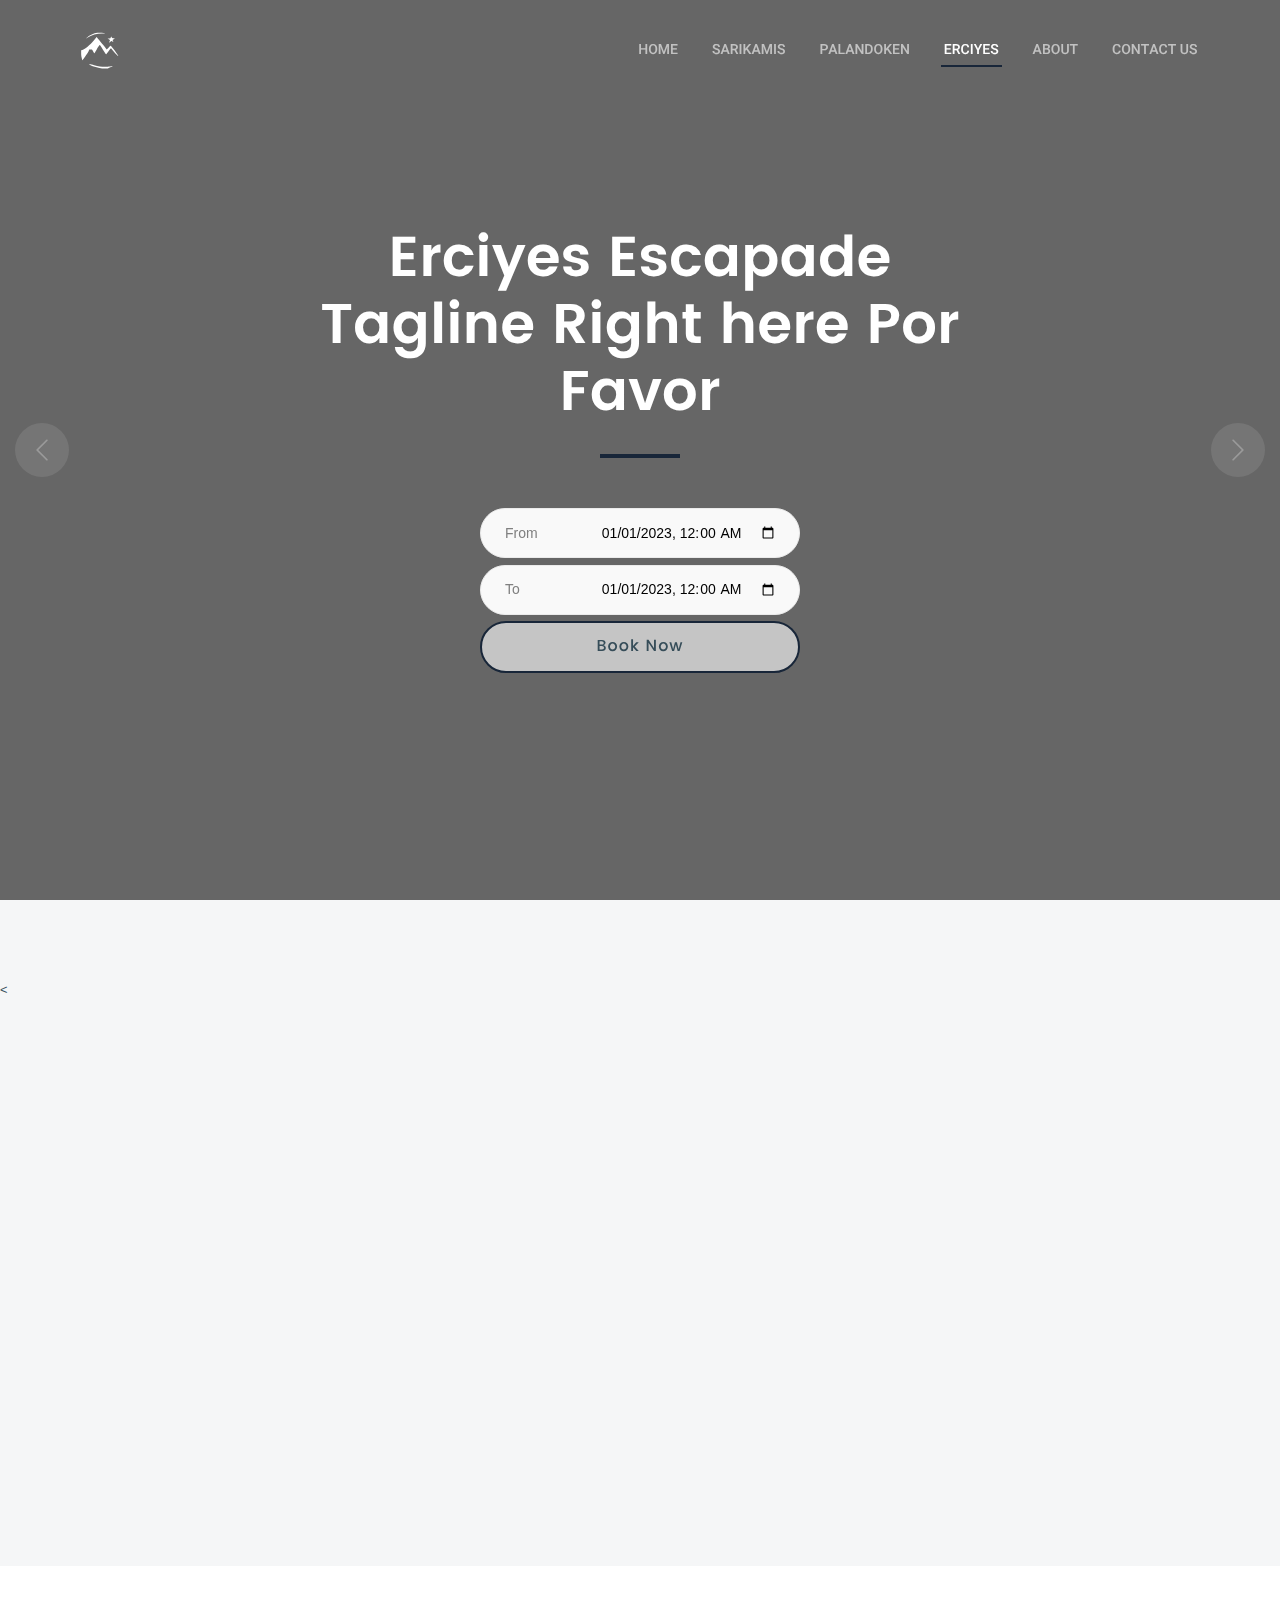
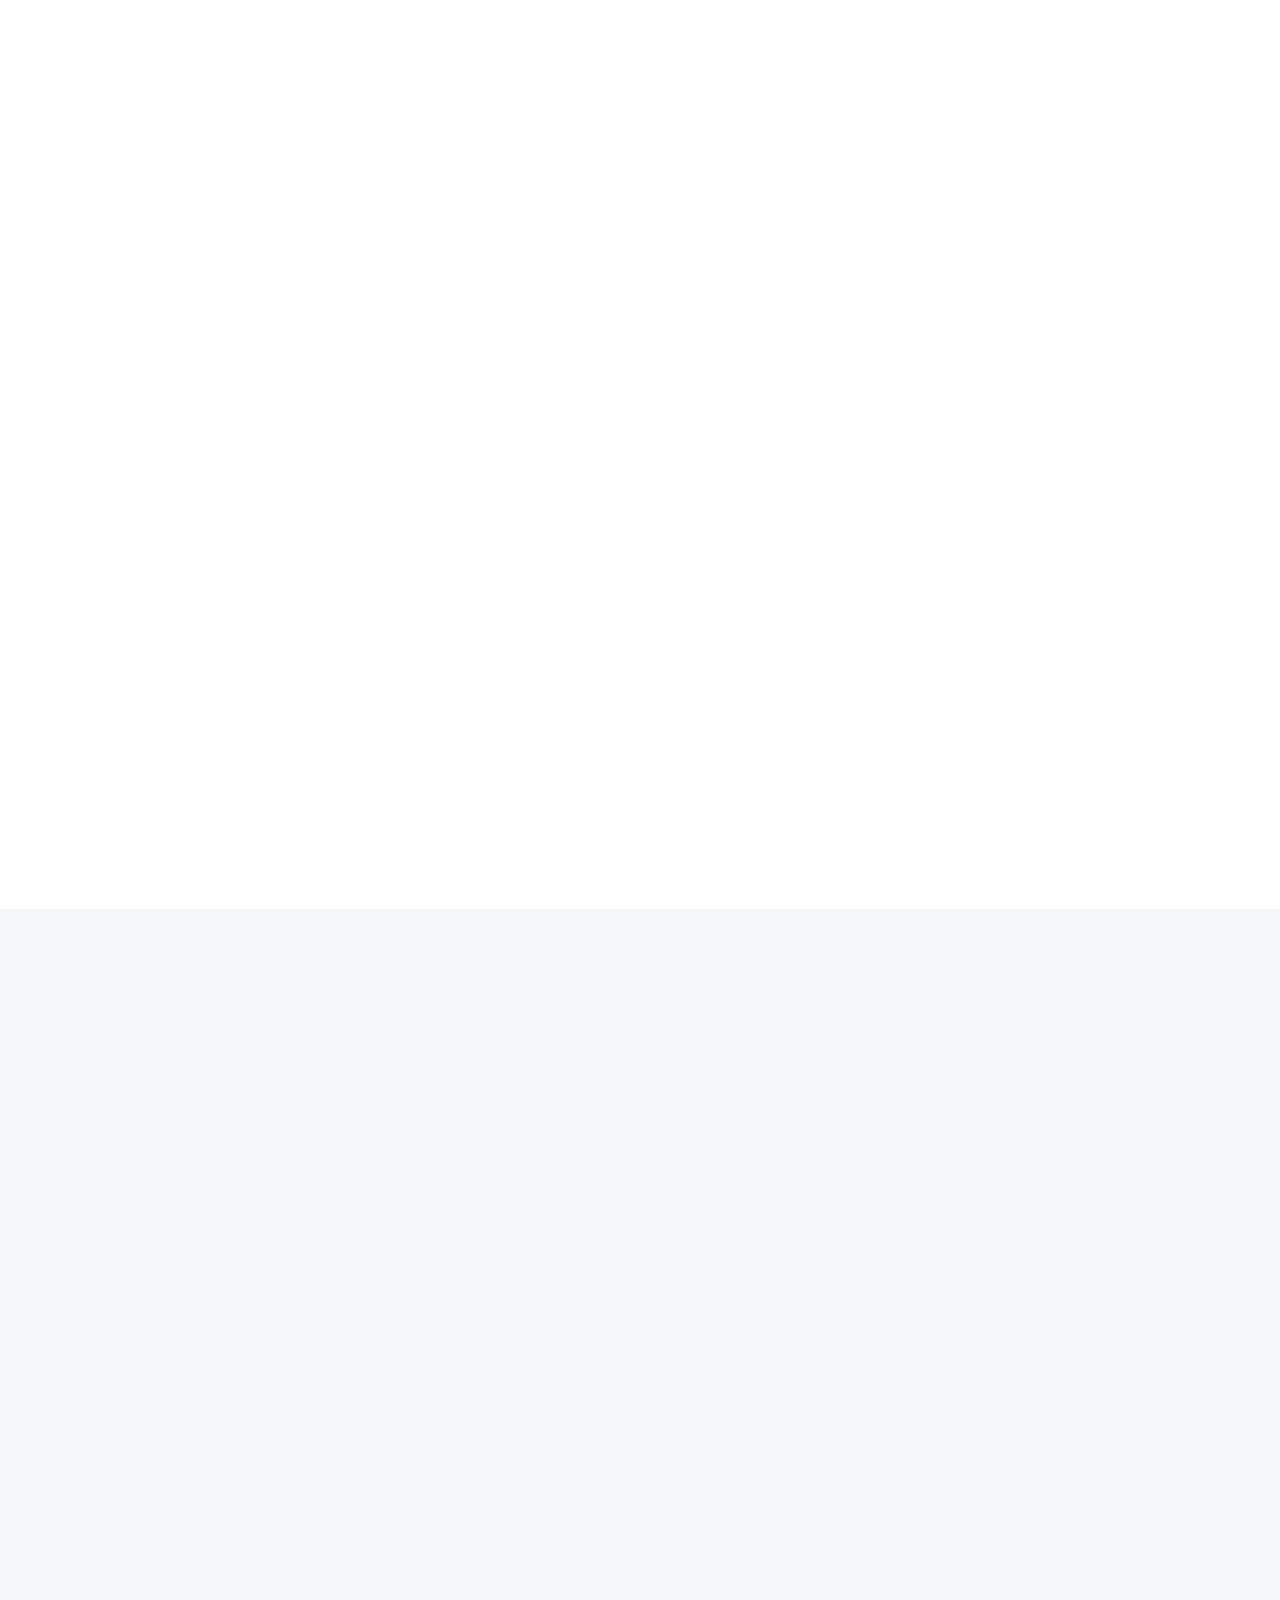
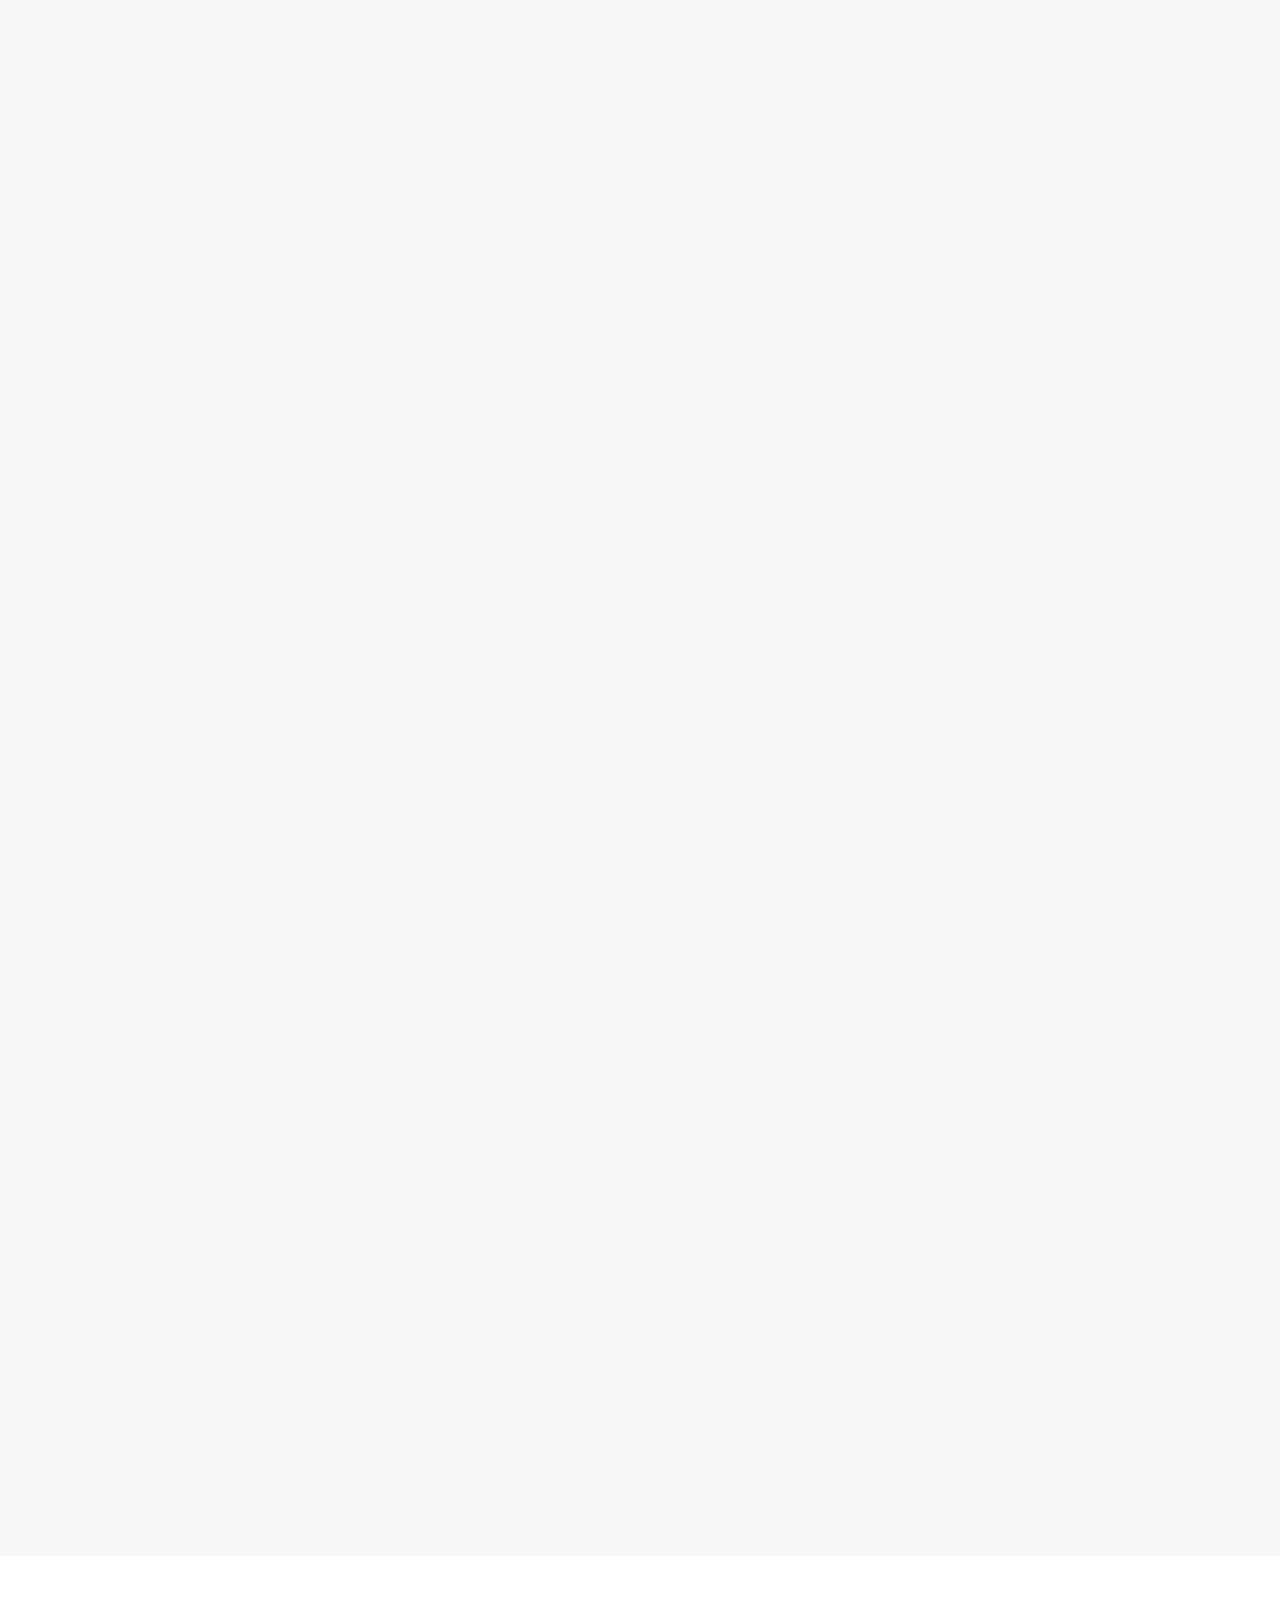
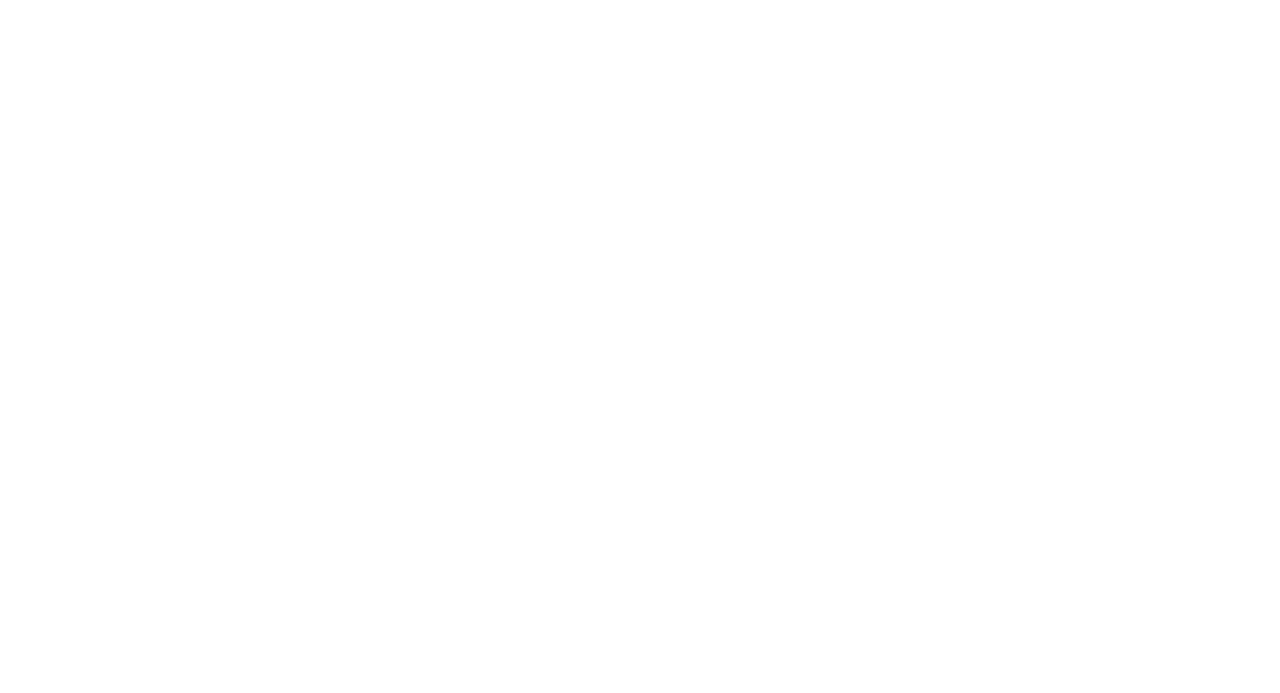
==== Erciyes.html @ f8900741 "updates datepicker" ====
<!DOCTYPE html>
<html lang="en">

<head>
  <meta charset="UTF-8">
  <meta name="viewport" content="width=device-width, initial-scale=1.0">
  <title>Turk Snow Fun: Turkey's Top Winter Sports Destination</title>
  <meta name="description" content="Join Turk Snow Fun for Turkey's premier ski adventures! Experience unrivaled snow sports amidst captivating landscapes. Dive in; winter wonderlands await!">
  <meta name="keywords" content="Turk Snow Fun, Turkey, winter sports, ski adventures">
  <meta property="og:type" content="website">
  <meta property="og:url" content="https://turksnow.fun/">
  <meta property="og:title" content="Turk Snow Fun">
  <meta property="og:description" content="Join Turk Snow Fun for Turkey's premier ski adventures! Experience unrivaled snow sports amidst captivating landscapes. Dive in; winter wonderlands await!">
  <meta property="og:image" content="https://turksnow.fun/img/3d3ebff5f242d51291e533593f3aa2ea.png">
  <meta property="og:image:type" content="image/png">
  <meta property="og:image:width" content="1200">
  <meta property="og:image:height" content="630">

  <!-- Favicon -->
  <link rel="apple-touch-icon" sizes="180x180" href="/apple-touch-icon.png">
  <link rel="icon" type="image/png" sizes="32x32" href="/favicon-32x32.png">
  <link rel="icon" type="image/png" sizes="16x16" href="/favicon-16x16.png">
  <link rel="manifest" href="/site.webmanifest">
  <link rel="mask-icon" href="/safari-pinned-tab.svg" color="#5bbad5">
  <meta name="msapplication-TileColor" content="#da532c">
  <meta name="theme-color" content="#ffffff">

  <!-- Google Fonts -->
  <link rel="preconnect" href="https://fonts.googleapis.com">
  <link rel="preconnect" href="https://fonts.gstatic.com" crossorigin>
  <link href="https://fonts.googleapis.com/css2?family=Open+Sans:ital,wght@0,300;0,400;0,500;0,600;0,700;1,300;1,400;1,600;1,700&family=Roboto:ital,wght@0,300;0,400;0,500;0,600;0,700;1,300;1,400;1,500;1,600;1,700&family=Work+Sans:ital,wght@0,300;0,400;0,500;0,600;0,700;1,300;1,400;1,500;1,600;1,700&display=swap" rel="stylesheet">

  <!-- Vendor CSS Files -->
  <link href="assets/vendor/bootstrap/css/bootstrap.min.css" rel="stylesheet">
  <link href="assets/vendor/bootstrap-icons/bootstrap-icons.css" rel="stylesheet">
  <link href="assets/vendor/fontawesome-free/css/all.min.css" rel="stylesheet">
  <link href="assets/vendor/aos/aos.css" rel="stylesheet">
  <link href="assets/vendor/glightbox/css/glightbox.min.css" rel="stylesheet">
  <link href="assets/vendor/swiper/swiper-bundle.min.css" rel="stylesheet">

  <!-- Custom CSS -->
  <link href="assets/css/main.css" rel="stylesheet">
  <link href="assets/css/datecss.css" rel="stylesheet">
</head>

<body>

  <!-- ======= Header ======= -->
  <header id="header" class="header d-flex align-items-center">
    <div class="container-fluid container-xl d-flex align-items-center justify-content-between">

      <a href="index.html" class="logo d-flex align-items-center">
        <!-- Uncomment the line below if you also wish to use an image logo -->
        <!-- <img src="assets/img/logo.png" alt=""> -->
        <img src="assets/img/logo_white.svg">
      </a>

      <i class="mobile-nav-toggle mobile-nav-show bi bi-list"></i>
      <i class="mobile-nav-toggle mobile-nav-hide d-none bi bi-x"></i>
      <nav id="navbar" class="navbar">
        <ul>
          <li><a href="index.html" >Home</a></li>
          <li><a href="Sarikamis.html" >Sarikamis</a></li>
          <li><a href="Palandoken.html">Palandoken</a></li>
          <li><a href="Erciyes.html" class="active">Erciyes</a></li>
          <li><a href="blog.html">About</a></li>
          <li><a href="contact.html">Contact Us</a></li>
        </ul>
      </nav><!-- .navbar -->

    </div>
  </header><!-- End Header -->



  <!-- ======= Hero Section ======= -->
  <section id="hero" class="hero">

    <div class="info d-flex align-items-center">
      <div class="container">
        <div class="row justify-content-center">
          <div class="col-lg-8 text-center">
            <h2 data-aos="fade-down" style="font-family: YACkoButpeE-0;">Erciyes Escapade<br>Tagline Right here Por Favor</h2>
            <p data-aos="fade-up" style="font-family: YACkoButpeE-0;"></p>
    
            <div style="height: 20px;"></div>
            <!-- Datepickers and Button -->
            <div data-aos="fade-up" data-aos-delay="100" class="col-12 d-flex justify-content-center align-items-center">
              <form class="d-flex">
                <div class="formfield">
                  <input type="text" value="From" style="margin-right: -100px;color: gray;"/>
                  <input type="datetime-local" value="2023-01-01T00:00" max="2023-02-10T00:00" style="width: 100%;" />
                </div>
    
                <div class="formfield">
                  <input type="text" value="To" style="margin-right: -100px;color: gray;"/>
                  <input type="datetime-local" value="2023-01-01T00:00" max="2023-02-10T00:00" style="width: 100%;" />
                </div>
                <a data-aos="fade-up" data-aos-delay="200" href="#get-started" class="btn-get-started" style="font-family: YACkoButpeE-0;">Book Now</a>
              </form>
            </div>
    
          </div>
    
        </div>
      </div>
    </div>

    <div id="hero-carousel" class="carousel slide" data-bs-ride="carousel" data-bs-interval="5000">

      <div class="carousel-item active" style="background-image: url(https://img.itinari.com/activity/images/original/2b40b4e1-e527-4c30-b56a-31d90fe35568-erciyes-kayak-merkezi-1024x686.jpg?ch=DPR&dpr=2.625&w=1200&h=800&s=64f2990832513e188b219e52c8ea20d5)"></div>
      <div class="carousel-item" style="background-image: url(https://www.kayserierciyes.com.tr/img/haberler/haberler/PanelHaberUpload/59da45a7-8301-4799-88aa-6448fcd3a273.jpg)"></div>
      <div class="carousel-item" style="background-image: url(http://www.gateofcappadociatravel.com/Home/GetImage?w=1920&h=776&f=tourmstour&i=40/2135641cc7d84bc28d12d1382a1cdddd.jpg)"></div>
      <a class="carousel-control-prev" href="#hero-carousel" role="button" data-bs-slide="prev">
        <span class="carousel-control-prev-icon bi bi-chevron-left" aria-hidden="true"></span>
      </a>

      <a class="carousel-control-next" href="#hero-carousel" role="button" data-bs-slide="next">
        <span class="carousel-control-next-icon bi bi-chevron-right" aria-hidden="true"></span>
      </a>

    </div>

  </section><!-- End Hero Section -->

  <main id="main">

<!-- ======= Get Started Section ======= -->
<section id="get-started" class="get-started section-bg">
  <<!--=======Blog Section=======-->
    <section id="blog" class="blog">
      <div class="container" data-aos="fade-up" data-aos-delay="100">

        <div class="row gy-4 posts-list">

          <div class="col-xl-4 col-md-6">
            <div class="post-item position-relative h-100">

              <div class="post-img position-relative overflow-hidden">
                <img
                  src="https://cf.bstatic.com/xdata/images/hotel/max500/423329108.jpg?k=1488c5305a07fec88a896391e15c7eb7bad369c68c53857019e33d44f5d886e6&o="
                  class="img-fluid" alt="">
                <span class="post-date" style="font-family: YACkoButpeE-0;">December 12</span>
              </div>

              <div class="post-content d-flex flex-column">

                <h3 class="post-title" style="font-family: YACkoButpeE-0;">Hotel Name 1</h3>

                <div class="meta d-flex align-items-center">
                  <div class="d-flex align-items-center">
                    <i class="bi bi-person"></i> <span class="ps-2" style="font-family: YACkoButpeE-0;">Ankara</span>
                  </div>
                   
                </div>

                <p style="font-family: YACkoButpeE-0;">
                  <span style="font-family: YACkoButpeE-0;font-size: 32px;"><b>70 €</b></span> <span>80 €</span></br>
                  <span style="font-family: YACkoButpeE-0;font-size: 12px;">pour 2 nuits</span></br>
                  <span style="font-family: YACkoButpeE-0;font-size: 12px;">35 € par nuit</br></span>
                  <span style="font-family: YACkoButpeE-0;font-size: 12px;">taxes et frais compris</span></br>
                </p>

                <hr>

                <a href="blog-details.html" class="readmore stretched-link">
                  <span style="font-family: YACkoButpeE-0;">Book now</span>
                    <i class="bi bi-arrow-right"></i>
                  </a>

              </div>
              

            </div>
          </div><!-- End post list item -->

          <div class="col-xl-4 col-md-6">
            <div class="post-item position-relative h-100">

              <div class="post-img position-relative overflow-hidden">
                <img
                  src="https://cf.bstatic.com/xdata/images/hotel/max1024x768/432452706.jpg?k=d70e670cfd42f14c3c732a3d7189646929a5af8c789a15149d85f9dbd7c3e54d&o=&hp=1"
                  class="img-fluid" alt="">
                <span class="post-date" style="font-family: YACkoButpeE-0;">March 19</span>
              </div>

              <div class="post-content d-flex flex-column">

                <h3 class="post-title" style="font-family: YACkoButpeE-0;">Hotel Name 2</h3>

                <div class="meta d-flex align-items-center">
                  <div class="d-flex align-items-center">
                    <i class="bi bi-person"></i> <span class="ps-2" style="font-family: YACkoButpeE-0;">Ankara</span>
                  </div>
                   
                </div>

                <p style="font-family: YACkoButpeE-0;">
                  <span style="font-family: YACkoButpeE-0;font-size: 32px;"><b>70 €</b></span> <span>80 €</span></br>
                  <span style="font-family: YACkoButpeE-0;font-size: 12px;">pour 2 nuits</span></br>
                  <span style="font-family: YACkoButpeE-0;font-size: 12px;">35 € par nuit</br></span>
                  <span style="font-family: YACkoButpeE-0;font-size: 12px;">taxes et frais compris</span></br>
                </p>

                <hr>

                <a href="blog-details.html" class="readmore stretched-link"><span
                    style="font-family: YACkoButpeE-0;">Book now</span><i class="bi bi-arrow-right"></i></a>

              </div>

            </div>
          </div><!-- End post list item -->

          <div class="col-xl-4 col-md-6">
            <div class="post-item position-relative h-100">

              <div class="post-img position-relative overflow-hidden">
                <img
                  src="https://cf.bstatic.com/xdata/images/hotel/max1024x768/378003383.jpg?k=814c251349fa60e82da36450600e85fdc3239ca599f99426de4b557898a55096&o=&hp=1"
                  class="img-fluid" alt="">
                <span class="post-date" style="font-family: YACkoButpeE-0;">June 24</span>
              </div>

              <div class="post-content d-flex flex-column">

                <h3 class="post-title" style="font-family: YACkoButpeE-0;">Hotel Name 3</h3>

                <div class="meta d-flex align-items-center">
                  <div class="d-flex align-items-center">
                    <i class="bi bi-person"></i> <span class="ps-2" style="font-family: YACkoButpeE-0;">Ankara</span>
                  </div>
                   
                </div>

                <p style="font-family: YACkoButpeE-0;">
                  <span style="font-family: YACkoButpeE-0;font-size: 32px;"><b>70 €</b></span> <span>80 €</span></br>
                  <span style="font-family: YACkoButpeE-0;font-size: 12px;">pour 2 nuits</span></br>
                  <span style="font-family: YACkoButpeE-0;font-size: 12px;">35 € par nuit</br></span>
                  <span style="font-family: YACkoButpeE-0;font-size: 12px;">taxes et frais compris</span></br>
                </p>

                <hr>

                <a href="blog-details.html" class="readmore stretched-link"><span
                    style="font-family: YACkoButpeE-0;">Book now</span><i class="bi bi-arrow-right"></i></a>

              </div>

            </div>
          </div><!-- End post list item -->

        </div><!-- End blog posts list -->
      </div>
    </section><!-- End Blog Section -->
</section><!-- End Get Started Section -->

<!-- ======= Alt Services Section ======= -->
<section id="alt-services" class="alt-services">
  <div class="container" data-aos="fade-up">

    <div class="row justify-content-around gy-4">
      <div class="col-lg-6 img-bg" style="background-image: url(http://www.gateofcappadociatravel.com/Home/GetImage?w=1920&h=776&f=tourmstour&i=40/2135641cc7d84bc28d12d1382a1cdddd.jpg);" data-aos="zoom-in" data-aos-delay="100"></div>

      <div class="col-lg-5 d-flex flex-column justify-content-center">
        <h3 style="font-family: YACkoButpeE-0;">Placeholder for the title right here ya man !</h3>
        <p style="font-family: YACkoButpeE-0;"> Esse voluptas cumque vel exercitationem. Reiciendis est hic accusamus. Non ipsam et sed minima temporibus laudantium. Soluta voluptate sed facere corporis dolores excepturi</p>

        <div class="icon-box d-flex position-relative" data-aos="fade-up" data-aos-delay="100">
          <i class="bi bi-brightness-high flex-shrink-0"></i>
          <div>
            <h4 style="font-family: YACkoButpeE-0;"><a class="stretched-link">Lorem Ipsum</a></h4>
            <p style="font-family: YACkoButpeE-0;"> Voluptatum deleniti atque corrupti quos dolores et quas molestias excepturi sint occaecati cupiditate non provident</p>
          </div>
        </div><!-- End Icon Box -->

        <div class="icon-box d-flex position-relative" data-aos="fade-up" data-aos-delay="200">
          <i class="bi bi-brightness-high flex-shrink-0"></i>
          <div>
            <h4 style="font-family: YACkoButpeE-0;"><a class="stretched-link">Nemo Enim</a></h4>
            <p style="font-family: YACkoButpeE-0;"> At vero eos et accusamus et iusto odio dignissimos ducimus qui blanditiis praesentium voluptatum deleniti atque</p>
          </div>
        </div><!-- End Icon Box -->

        <div class="icon-box d-flex position-relative" data-aos="fade-up" data-aos-delay="300">
          <i class="bi bi-brightness-high flex-shrink-0"></i>
          <div>
            <h4 style="font-family: YACkoButpeE-0;"><a class="stretched-link">Dine Pad</a></h4>
            <p style="font-family: YACkoButpeE-0;"> Explicabo est voluptatum asperiores consequatur magnam. Et veritatis odit. Sunt aut deserunt minus aut eligendi omnis</p>
          </div>
        </div><!-- End Icon Box -->

        <div class="icon-box d-flex position-relative" data-aos="fade-up" data-aos-delay="400">
          <i class="bi bi-brightness-high flex-shrink-0"></i>
          <div>
            <h4 style="font-family: YACkoButpeE-0;"><a  class="stretched-link">Tride clov</a></h4>
            <p style="font-family: YACkoButpeE-0;"> Est voluptatem labore deleniti quis a delectus et. Saepe dolorem libero sit non aspernatur odit amet. Et eligendi</p>
          </div>
        </div><!-- End Icon Box -->

      </div>
    </div>

  </div>
</section><!-- End Alt Services Section -->

    <!-- ======= Services Section ======= -->
    <section id="services" class="services section-bg">
      <div class="container" data-aos="fade-up">

        <div class="section-header">
          <h2>Services</h2>
          <p style="font-family: YACkoButpeE-0;"> Voluptatem quibusdam ut ullam perferendis repellat non ut consequuntur est eveniet deleniti fignissimos eos quam</p>
        </div>

        <div class="row gy-4">

          <div class="col-lg-4 col-md-6" data-aos="fade-up" data-aos-delay="100">
            <div class="service-item  position-relative">
              <div class="icon">
                <i class="fa-solid fa-mountain-city"></i>
              </div>
              <h3 style="font-family: YACkoButpeE-0;">Nesciunt Mete</h3>
              <p style="font-family: YACkoButpeE-0;"> Provident nihil minus qui consequatur non omnis maiores. Eos accusantium minus dolores iure perferendis tempore et consequatur.</p>
              <a href="service-details.html" class="readmore stretched-link"></a>
            </div>
          </div><!-- End Service Item -->

          <div class="col-lg-4 col-md-6" data-aos="fade-up" data-aos-delay="200">
            <div class="service-item position-relative">
              <div class="icon">
                <i class="fa-solid fa-arrow-up-from-ground-water"></i>
              </div>
              <h3 style="font-family: YACkoButpeE-0;">Eosle Commodi</h3>
              <p style="font-family: YACkoButpeE-0;"> Ut autem aut autem non a. Sint sint sit facilis nam iusto sint. Libero corrupti neque eum hic non ut nesciunt dolorem.</p>
              <a href="service-details.html" class="readmore stretched-link"></a>
            </div>
          </div><!-- End Service Item -->

          <div class="col-lg-4 col-md-6" data-aos="fade-up" data-aos-delay="300">
            <div class="service-item position-relative">
              <div class="icon">
                <i class="fa-solid fa-compass-drafting"></i>
              </div>
              <h3 style="font-family: YACkoButpeE-0;">Ledo Markt</h3>
              <p style="font-family: YACkoButpeE-0;"> Ut excepturi voluptatem nisi sed. Quidem fuga consequatur. Minus ea aut. Vel qui id voluptas adipisci eos earum corrupti.</p>
              <a href="service-details.html" class="readmore stretched-link"></a>
            </div>
          </div><!-- End Service Item -->

          <div class="col-lg-4 col-md-6" data-aos="fade-up" data-aos-delay="400">
            <div class="service-item position-relative">
              <div class="icon">
                <i class="fa-solid fa-trowel-bricks"></i>
              </div>
              <h3 style="font-family: YACkoButpeE-0;">Asperiores Commodit</h3>
              <p style="font-family: YACkoButpeE-0;"> Non et temporibus minus omnis sed dolor esse consequatur. Cupiditate sed error ea fuga sit provident adipisci neque.</p>
              <a href="service-details.html" class="readmore stretched-link"></a>
            </div>
          </div><!-- End Service Item -->

          <div class="col-lg-4 col-md-6" data-aos="fade-up" data-aos-delay="500">
            <div class="service-item position-relative">
              <div class="icon">
                <i class="fa-solid fa-helmet-safety"></i>
              </div>
              <h3 style="font-family: YACkoButpeE-0;">Velit Doloremque</h3>
              <p style="font-family: YACkoButpeE-0;"> Cumque et suscipit saepe. Est maiores autem enim facilis ut aut ipsam corporis aut. Sed animi at autem alias eius labore.</p>
              <a href="service-details.html" class="readmore stretched-link"></a>
            </div>
          </div><!-- End Service Item -->

          <div class="col-lg-4 col-md-6" data-aos="fade-up" data-aos-delay="600">
            <div class="service-item position-relative">
              <div class="icon">
                <i class="fa-solid fa-arrow-up-from-ground-water"></i>
              </div>
              <h3 style="font-family: YACkoButpeE-0;">Dolori Architecto</h3>
              <p style="font-family: YACkoButpeE-0;"> Hic molestias ea quibusdam eos. Fugiat enim doloremque aut neque non et debitis iure. Corrupti recusandae ducimus enim.</p>
              <a href="service-details.html" class="readmore stretched-link"></a>
            </div>
          </div><!-- End Service Item -->

        </div>

      </div>
    </section><!-- End Services Section -->


    <!-- ======= Features Section ======= -->
    <section id="features" class="features section-bg">
      <div class="container" data-aos="fade-up">

        <ul class="nav nav-tabs row  g-2 d-flex">

          <li class="nav-item col-3">
            <a class="nav-link active show" data-bs-toggle="tab" data-bs-target="#tab-1">
              <h4 style="font-family: YACkoButpeE-0;">Placeholder 1</h4>
            </a>
          </li><!-- End tab nav item -->

          <li class="nav-item col-3">
            <a class="nav-link" data-bs-toggle="tab" data-bs-target="#tab-2">
              <h4 style="font-family: YACkoButpeE-0;">Placeholder 2</h4>
            </a><!-- End tab nav item -->

          <li class="nav-item col-3">
            <a class="nav-link" data-bs-toggle="tab" data-bs-target="#tab-3">
              <h4 style="font-family: YACkoButpeE-0;">Placeholder 3</h4>
            </a>
          </li><!-- End tab nav item -->

          <li class="nav-item col-3">
            <a class="nav-link" data-bs-toggle="tab" data-bs-target="#tab-4">
              <h4 style="font-family: YACkoButpeE-0;">Placeholder 4</h4>
            </a>
          </li><!-- End tab nav item -->

        </ul>

        <div class="tab-content">

          <div class="tab-pane active show" id="tab-1">
            <div class="row">
              <div class="col-lg-6 order-2 order-lg-1 mt-3 mt-lg-0 d-flex flex-column justify-content-center" data-aos="fade-up" data-aos-delay="100">
                <h3 style="font-family: YACkoButpeE-0;">Voluptatem dignissimos provident</h3>
                <p class="fst-italic" style="font-family: YACkoButpeE-0;">
                  Lorem ipsum dolor sit amet, consectetur adipiscing elit, sed do eiusmod tempor incididunt ut labore et dolore
                  magna aliqua.
                </p>
                <ul style="font-family: YACkoButpeE-0;">
                  <li><i class="bi bi-check2-all"></i> Ullamco laboris nisi ut aliquip ex ea commodo consequat.</li>
                  <li><i class="bi bi-check2-all"></i> Duis aute irure dolor in reprehenderit in voluptate velit.</li>
                  <li><i class="bi bi-check2-all"></i> Ullamco laboris nisi ut aliquip ex ea commodo consequat. Duis aute irure dolor in reprehenderit in voluptate trideta storacalaperda mastiro dolore eu fugiat nulla pariatur.</li>
                </ul>
              </div>
              <div class="col-lg-6 order-1 order-lg-2 text-center" data-aos="fade-up" data-aos-delay="200">
                <img src="https://test-bucket-aktivido.storage.googleapis.com/images/productDetail/3093/Gokaysuva.jpg14451540385486220498.jpg16350881711962172079.jpg" alt="" class="img-fluid">
                
              </div>
            </div>
          </div><!-- End tab content item -->

          <div class="tab-pane" id="tab-2">
            <div class="row">
              <div class="col-lg-6 order-2 order-lg-1 mt-3 mt-lg-0 d-flex flex-column justify-content-center">
                <h3 style="font-family: YACkoButpeE-0;">Neque exercitationem debitis</h3>
                <p class="fst-italic" style="font-family: YACkoButpeE-0;">
                  Lorem ipsum dolor sit amet, consectetur adipiscing elit, sed do eiusmod tempor incididunt ut labore et dolore
                  magna aliqua.
                </p>
                <ul style="font-family: YACkoButpeE-0;">
                  <li><i class="bi bi-check2-all"></i> Ullamco laboris nisi ut aliquip ex ea commodo consequat.</li>
                  <li><i class="bi bi-check2-all"></i> Duis aute irure dolor in reprehenderit in voluptate velit.</li>
                  <li><i class="bi bi-check2-all"></i> Provident mollitia neque rerum asperiores dolores quos qui a. Ipsum neque dolor voluptate nisi sed.</li>
                  <li><i class="bi bi-check2-all"></i> Ullamco laboris nisi ut aliquip ex ea commodo consequat. Duis aute irure dolor in reprehenderit in voluptate trideta storacalaperda mastiro dolore eu fugiat nulla pariatur.</li>
                </ul>
              </div>
              <div class="col-lg-6 order-1 order-lg-2 text-center">
                <img src="https://www.kayserigezi.net/d/fg/erciyes-te-5-gun-4434349354.jpg" alt="" class="img-fluid">
              </div>
            </div>
          </div><!-- End tab content item -->

          <div class="tab-pane" id="tab-3">
            <div class="row">
              <div class="col-lg-6 order-2 order-lg-1 mt-3 mt-lg-0 d-flex flex-column justify-content-center">
                <h3 style="font-family: YACkoButpeE-0;">Voluptatibus commodi accusamu</h3>
                <ul style="font-family: YACkoButpeE-0;">
                  <li><i class="bi bi-check2-all"></i> Ullamco laboris nisi ut aliquip ex ea commodo consequat.</li>
                  <li><i class="bi bi-check2-all"></i> Duis aute irure dolor in reprehenderit in voluptate velit.</li>
                  <li><i class="bi bi-check2-all"></i> Provident mollitia neque rerum asperiores dolores quos qui a. Ipsum neque dolor voluptate nisi sed.</li>
                </ul>
                <p class="fst-italic" style="font-family: YACkoButpeE-0;">
                  Lorem ipsum dolor sit amet, consectetur adipiscing elit, sed do eiusmod tempor incididunt ut labore et dolore
                  magna aliqua.
                </p>
              </div>
              <div class="col-lg-6 order-1 order-lg-2 text-center">
                <img src="https://theturkeytrip.com/wp-content/uploads/2020/01/abdelrahman-mohamed-HNgq03aMug0-unsplash-scaled.jpg" alt="" class="img-fluid">
              </div>
            </div>
          </div><!-- End tab content item -->

          <div class="tab-pane" id="tab-4">
            <div class="row">
              <div class="col-lg-6 order-2 order-lg-1 mt-3 mt-lg-0 d-flex flex-column justify-content-center">
                <h3 style="font-family: YACkoButpeE-0;">Omnis fugiat ea explicabo sunt</h3>
                <p class="fst-italic" style="font-family: YACkoButpeE-0;">
                  Lorem ipsum dolor sit amet, consectetur adipiscing elit, sed do eiusmod tempor incididunt ut labore et dolore
                  magna aliqua.
                </p>
                <ul style="font-family: YACkoButpeE-0;">
                  <li><i class="bi bi-check2-all"></i> Ullamco laboris nisi ut aliquip ex ea commodo consequat.</li>
                  <li><i class="bi bi-check2-all"></i> Duis aute irure dolor in reprehenderit in voluptate velit.</li>
                  <li><i class="bi bi-check2-all"></i> Ullamco laboris nisi ut aliquip ex ea commodo consequat. Duis aute irure dolor in reprehenderit in voluptate trideta storacalaperda mastiro dolore eu fugiat nulla pariatur.</li>
                </ul>
              </div>
              <div class="col-lg-6 order-1 order-lg-2 text-center">
                <img src="https://www.turizmgunlugu.com/wp-content/uploads/2017/05/erciyes.jpg" alt="" class="img-fluid">
              </div>
            </div>
          </div><!-- End tab content item -->

        </div>

      </div>
    </section><!-- End Features Section -->


    <!-- ======= Testimonials Section ======= -->
    <section id="testimonials" class="testimonials section-bg">
      <div class="container" data-aos="fade-up">

        <div class="section-header">
          <h2>Testimonials</h2>
          <p style="font-family: YACkoButpeE-0;"> Quam sed id excepturi ccusantium dolorem ut quis dolores nisi llum nostrum enim velit qui ut et autem uia reprehenderit sunt deleniti</p>
        </div>

        <div class="slides-2 swiper">
          <div class="swiper-wrapper">

            <div class="swiper-slide">
              <div class="testimonial-wrap">
                <div class="testimonial-item">
                  <img src="assets/img/testimonials/testimonials-1.jpg" class="testimonial-img" alt="">
                  <h3 style="font-family: YACkoButpeE-0;">Saul Goodman</h3>
                  <h4 style="font-family: YACkoButpeE-0;">Ceo &amp; Founder</h4>
                  <div class="stars">
                    <i class="bi bi-star-fill"></i><i class="bi bi-star-fill"></i><i class="bi bi-star-fill"></i><i class="bi bi-star-fill"></i><i class="bi bi-star-fill"></i>
                  </div>
                  <p style="font-family: YACkoButpeE-0;"> 
                    <i class="bi bi-quote quote-icon-left"></i>
                    Proin iaculis purus consequat sem cure digni ssim donec porttitora entum suscipit rhoncus. Accusantium quam, ultricies eget id, aliquam eget nibh et. Maecen aliquam, risus at semper.
                    <i class="bi bi-quote quote-icon-right"></i>
                  </p>
                </div>
              </div>
            </div><!-- End testimonial item -->

            <div class="swiper-slide">
              <div class="testimonial-wrap">
                <div class="testimonial-item">
                  <img src="assets/img/testimonials/testimonials-2.jpg" class="testimonial-img" alt="">
                  <h3 style="font-family: YACkoButpeE-0;">Sara Wilsson</h3>
                  <h4 style="font-family: YACkoButpeE-0;">Designer</h4>
                  <div class="stars">
                    <i class="bi bi-star-fill"></i><i class="bi bi-star-fill"></i><i class="bi bi-star-fill"></i><i class="bi bi-star-fill"></i><i class="bi bi-star-fill"></i>
                  </div>
                  <p style="font-family: YACkoButpeE-0;"> 
                    <i class="bi bi-quote quote-icon-left"></i>
                    Export tempor illum tamen malis malis eram quae irure esse labore quem cillum quid cillum eram malis quorum velit fore eram velit sunt aliqua noster fugiat irure amet legam anim culpa.
                    <i class="bi bi-quote quote-icon-right"></i>
                  </p>
                </div>
              </div>
            </div><!-- End testimonial item -->

            <div class="swiper-slide">
              <div class="testimonial-wrap">
                <div class="testimonial-item">
                  <img src="assets/img/testimonials/testimonials-3.jpg" class="testimonial-img" alt="">
                  <h3 style="font-family: YACkoButpeE-0;">Jena Karlis</h3>
                  <h4 style="font-family: YACkoButpeE-0;">Store Owner</h4>
                  <div class="stars">
                    <i class="bi bi-star-fill"></i><i class="bi bi-star-fill"></i><i class="bi bi-star-fill"></i><i class="bi bi-star-fill"></i><i class="bi bi-star-fill"></i>
                  </div>
                  <p style="font-family: YACkoButpeE-0;"> 
                    <i class="bi bi-quote quote-icon-left"></i>
                    Enim nisi quem export duis labore cillum quae magna enim sint quorum nulla quem veniam duis minim tempor labore quem eram duis noster aute amet eram fore quis sint minim.
                    <i class="bi bi-quote quote-icon-right"></i>
                  </p>
                </div>
              </div>
            </div><!-- End testimonial item -->

            <div class="swiper-slide">
              <div class="testimonial-wrap">
                <div class="testimonial-item">
                  <img src="assets/img/testimonials/testimonials-4.jpg" class="testimonial-img" alt="">
                  <h3 style="font-family: YACkoButpeE-0;">Matt Brandon</h3>
                  <h4 style="font-family: YACkoButpeE-0;">Freelancer</h4>
                  <div class="stars">
                    <i class="bi bi-star-fill"></i><i class="bi bi-star-fill"></i><i class="bi bi-star-fill"></i><i class="bi bi-star-fill"></i><i class="bi bi-star-fill"></i>
                  </div>
                  <p style="font-family: YACkoButpeE-0;"> 
                    <i class="bi bi-quote quote-icon-left"></i>
                    Fugiat enim eram quae cillum dolore dolor amet nulla culpa multos export minim fugiat minim velit minim dolor enim duis veniam ipsum anim magna sunt elit fore quem dolore labore illum veniam.
                    <i class="bi bi-quote quote-icon-right"></i>
                  </p>
                </div>
              </div>
            </div><!-- End testimonial item -->

            <div class="swiper-slide">
              <div class="testimonial-wrap">
                <div class="testimonial-item">
                  <img src="assets/img/testimonials/testimonials-5.jpg" class="testimonial-img" alt="">
                  <h3 style="font-family: YACkoButpeE-0;">John Larson</h3>
                  <h4 style="font-family: YACkoButpeE-0;">Entrepreneur</h4>
                  <div class="stars">
                    <i class="bi bi-star-fill"></i><i class="bi bi-star-fill"></i><i class="bi bi-star-fill"></i><i class="bi bi-star-fill"></i><i class="bi bi-star-fill"></i>
                  </div>
                  <p style="font-family: YACkoButpeE-0;"> 
                    <i class="bi bi-quote quote-icon-left"></i>
                    Quis quorum aliqua sint quem legam fore sunt eram irure aliqua veniam tempor noster veniam enim culpa labore duis sunt culpa nulla illum cillum fugiat legam esse veniam culpa fore nisi cillum quid.
                    <i class="bi bi-quote quote-icon-right"></i>
                  </p>
                </div>
              </div>
            </div><!-- End testimonial item -->

          </div>
          <div class="swiper-pagination"></div>
        </div>

      </div>
    </section>
    <!-- End Testimonials Section -->


    <!-- FOOTER  -->
    <body>
      <link rel="stylesheet" href="index.css">
        <script src="animation.js" defer> </script>
            <!-- FOOTER -->
            <div id="mwvweQZjaIgEhU0c" class="animation" style="display:grid;position:relative;grid-area:1 / 2 / 2 / 3;background-color: black;">
              <div id="EoGHFzxXOusj0Pnb" style="z-index:1;">
                <div id="dQYmfdyViKiyatLW" style="padding-top:100.29411765%;transform:rotate(0deg);">
                  <div id="E2MVC4frfSvs5TN9" style="position:absolute;top:0px;left:0px;width:100%;height:100%;">
                    <div id="nQlZXtjJcrQz5C14" style="width:100%;height:100%;opacity:1.0;">
                      <div id="Rj07eZgqZuTdK1C3"
                        style="transform:scale(1, 1);width:100%;height:100%;overflow:hidden;position:relative;">
                        <div id="UEfcqd8sjFkLc3Xb"
                          style="width: calc(100% * max(1, var(--scale-fill, 1))); height: calc(100% / min(1, var(--scale-fill, 1))); position: absolute; top: 50%; left: 50%; opacity: 1; animation: 0s ease 0s 1 normal none running none;">
                          <img src="img/3d3ebff5f242d51291e533593f3aa2ea.png" loading="lazy"
                            style="width:100%;height:100%;display:block;object-fit:cover;object-position:50% 50%;transform:translate(-50%, -50%) rotate(0deg);">
                        </div>
                      </div>
                    </div>
                  </div>
                </div>
              </div>
              <div id="rV5sczXR0b6sVrxg" style="z-index:2;">
                <div id="Q7luKjZJEcMDyRgm" style="box-sizing:border-box;width:100%;height:100%;transform:rotate(0deg);">
                  <div id="lCzKPfneC04Cdyh7"
                    style="opacity:1.0;display:flex;box-sizing:border-box;flex-direction:column;justify-content:flex-start;width:100%;height:100%;">
                    <p id="FGCZE0bTnIGPgspX"
                      style="color:#ffffff;direction:ltr;font-family:YACkoButpeE-0;margin-left:0em;line-height:1.1875em;text-transform:none;letter-spacing:-0.02em;">
                      <span id="DBPLxQCa1FfmNEFS" style="color:#ffffff;">Turk Snow Fun — where adventures become
                        legends!</span><br>
                    </p>
                  </div>
                </div>
              </div>
              <div id="eSjQj3196uP98KrQ" style="z-index:5;">
                <div id="fQ7Gey0A6UbQmRf6" style="box-sizing:border-box;width:100%;height:100%;transform:rotate(0deg);">
                  <div id="PmGgZbIMp2F5dbnm"
                    style="opacity:1.0;display:flex;box-sizing:border-box;flex-direction:column;justify-content:flex-start;width:100%;height:100%;">
                    <p id="q5oy3Ki5wRZGF87y"
                      style="color:#ffffff;direction:ltr;font-family:YACkoButpeE-0;margin-left:0em;line-height:1.375em;text-align:left;text-transform:uppercase;letter-spacing:0em;">
                      <span id="pdRVWvo4nHR4g592"
                        style="text-decoration-line:none;color:#ffffff;font-style:normal;font-weight:400;">connect with
                        us</span>
                    </p>
                  </div>
                </div>
              </div>
              <div id="ROG8WFnKwItZeErS" style="z-index:3;">
                <div id="CEqDeF3rvr6vhYWH" style="box-sizing:border-box;width:100%;height:100%;transform:rotate(0deg);">
                  <div id="WkBUyMHzR7NCSwjQ"
                    style="opacity:1.0;display:flex;box-sizing:border-box;flex-direction:column;justify-content:flex-start;width:100%;height:100%;">
                    <a class="tel" href="tel:+971583077468">
                      <svg style="box-sizing:border-box;width:10%;" version="1.1" id="Capa_1"
                        xmlns="http://www.w3.org/2000/svg" xmlns:xlink="http://www.w3.org/1999/xlink" x="0px" y="0px"
                        viewBox="0 0 27.442 27.442" fill="#fff" stroke="none" width="20" height="20" xml:space="preserve">
                        <g>
                          <path d="M19.494,0H7.948C6.843,0,5.951,0.896,5.951,1.999v23.446c0,1.102,0.892,1.997,1.997,1.997h11.546
          c1.103,0,1.997-0.895,1.997-1.997V1.999C21.491,0.896,20.597,0,19.494,0z M10.872,1.214h5.7c0.144,0,0.261,0.215,0.261,0.481
          s-0.117,0.482-0.261,0.482h-5.7c-0.145,0-0.26-0.216-0.26-0.482C10.612,1.429,10.727,1.214,10.872,1.214z M13.722,25.469
          c-0.703,0-1.275-0.572-1.275-1.276s0.572-1.274,1.275-1.274c0.701,0,1.273,0.57,1.273,1.274S14.423,25.469,13.722,25.469z
          M19.995,21.1H7.448V3.373h12.547V21.1z" />
                        </g>
                      </svg>
                      <span id="q5oy3Ki5wRZGF87y"
                        style="color:#ffffff;font-family:YAD1aU3sLnI-0;line-height:1.49999732em;">+971583077468</span>
                    </a>
                    <a href="https://www.facebook.com/turksnowfun" target="_blank">
                      <svg style="box-sizing:border-box;width:10%;" width="8px" height="18px" viewBox="0 0 8 18" version="1.1"
                        xmlns="http://www.w3.org/2000/svg" xmlns:xlink="http://www.w3.org/1999/xlink"
                        style="transform: translateY(3px);">
                        <g stroke="none" stroke-width="1" fill="none" fill-rule="evenodd">
                          <g transform="translate(-1184.000000, -65.000000)" fill="#FFFFFF">
                            <g transform="translate(1184.000000, 65.000000)">
                              <path
                                d="M5.31965067,18 L5.31965067,8.99894616 L7.68635992,8.99894616 L8,5.89713316 L5.31965067,5.89713316 L5.3236717,4.34464589 C5.3236717,3.53564528 5.39688789,3.10216428 6.50367547,3.10216428 L7.98324572,3.10216428 L7.98324572,0 L5.61620139,0 C2.77300048,0 1.77226748,1.50471302 1.77226748,4.03516715 L1.77226748,5.89748444 L0,5.89748444 L0,8.99929744 L1.77226748,8.99929744 L1.77226748,18 L5.31965067,18 Z">
                              </path>
                            </g>
                          </g>
                        </g>
                      </svg>
                      <span id="q5oy3Ki5wRZGF87y"
                        style="color:#ffffff;font-family:YAD1aU3sLnI-0;line-height:1.49999732em;">Facebook</span>
                    </a>
                    <a href="https://www.instagram.com/turksnowfun" target="_blank">
                      <svg style="box-sizing:border-box;width:10%;" version="1.0" xmlns="http://www.w3.org/2000/svg"
                        width="20" height="20" style="position: relative;top: 4px;" viewBox="0 0 1280.000000 1280.000000"
                        preserveAspectRatio="xMidYMid meet">
                        <g transform="translate(0.000000,1280.000000) scale(0.100000,-0.100000)" fill="#fff" stroke="none">
                          <path d="M3035 12789 c-144 -13 -390 -55 -540 -94 -1169 -301 -2089 -1221
      -2390 -2390 -40 -157 -81 -397 -95 -560 -6 -78 -10 -1256 -10 -3346 0 -3508
      -2 -3362 55 -3675 157 -855 646 -1617 1358 -2118 498 -350 1058 -549 1677
      -596 214 -16 6632 -9 6750 8 576 82 1009 238 1444 519 193 125 323 230 509
      413 320 312 548 637 722 1033 134 302 211 587 267 977 17 118 24 6536 8 6750
      -45 585 -225 1118 -541 1595 -503 760 -1282 1276 -2173 1440 -313 57 -163 55
      -3695 54 -1785 -1 -3291 -6 -3346 -10z m6705 -1099 c927 -114 1678 -775 1905
      -1675 69 -274 65 -29 65 -3620 0 -2856 -2 -3258 -15 -3362 -50 -379 -194 -738
      -423 -1047 -96 -130 -328 -362 -458 -458 -309 -229 -668 -373 -1047 -423 -104
      -13 -506 -15 -3362 -15 -3591 0 -3346 -4 -3620 65 -903 228 -1571 990 -1675
      1914 -8 68 -10 1065 -8 3386 l3 3290 28 138 c162 811 724 1453 1494 1707 132
      43 345 91 463 103 91 10 6571 6 6650 -3z" />
                          <path d="M9785 10656 c-278 -65 -491 -272 -559 -547 -23 -93 -21 -255 4 -353
      110 -432 583 -666 995 -493 111 46 253 160 316 253 175 258 173 598 -6 849
      -89 125 -211 215 -362 268 -75 26 -106 30 -208 33 -78 3 -141 -1 -180 -10z" />
                          <path d="M6195 9574 c-786 -62 -1494 -384 -2039 -930 -504 -503 -813 -1135
      -913 -1864 -24 -177 -24 -596 1 -775 71 -521 231 -950 511 -1370 436 -655
      1087 -1123 1837 -1320 470 -123 982 -137 1457 -39 612 126 1160 422 1606 869
      507 507 815 1133 912 1855 22 167 25 590 5 750 -94 744 -404 1383 -922 1900
      -500 499 -1139 811 -1855 905 -114 16 -494 27 -600 19z m400 -975 c428 -36
      853 -207 1195 -479 113 -91 299 -283 386 -400 224 -300 361 -628 421 -1005 24
      -154 24 -487 0 -644 -152 -971 -897 -1716 -1868 -1868 -153 -24 -499 -24 -647
      0 -732 118 -1341 565 -1662 1220 -332 676 -298 1470 91 2114 177 292 460 575
      752 752 399 241 869 350 1332 310z" />
                        </g>
                      </svg>
                      <span id="q5oy3Ki5wRZGF87y"
                        style="color:#ffffff;font-family:YAD1aU3sLnI-0;line-height:1.49999732em;">Instagram</span>
                    </a>
                    <a class="mobile-only whatsapp" href="https://wa.me/+971583077468" target="_blank">
                      <svg style="box-sizing:border-box;width:10%;" version="1.1" id="Layer_1"
                        xmlns="http://www.w3.org/2000/svg" xmlns:xlink="http://www.w3.org/1999/xlink" x="0px" y="0px"
                        viewBox="0 0 308 308" xml:space="preserve" width="20" height="20"
                        style="position: relative;top: 3px;">
                        <g id="XMLID_468_" fill="#fff" stroke="none">
                          <path id="XMLID_469_" d="M227.904,176.981c-0.6-0.288-23.054-11.345-27.044-12.781c-1.629-0.585-3.374-1.156-5.23-1.156
      c-3.032,0-5.579,1.511-7.563,4.479c-2.243,3.334-9.033,11.271-11.131,13.642c-0.274,0.313-0.648,0.687-0.872,0.687
      c-0.201,0-3.676-1.431-4.728-1.888c-24.087-10.463-42.37-35.624-44.877-39.867c-0.358-0.61-0.373-0.887-0.376-0.887
      c0.088-0.323,0.898-1.135,1.316-1.554c1.223-1.21,2.548-2.805,3.83-4.348c0.607-0.731,1.215-1.463,1.812-2.153
      c1.86-2.164,2.688-3.844,3.648-5.79l0.503-1.011c2.344-4.657,0.342-8.587-0.305-9.856c-0.531-1.062-10.012-23.944-11.02-26.348
      c-2.424-5.801-5.627-8.502-10.078-8.502c-0.413,0,0,0-1.732,0.073c-2.109,0.089-13.594,1.601-18.672,4.802
      c-5.385,3.395-14.495,14.217-14.495,33.249c0,17.129,10.87,33.302,15.537,39.453c0.116,0.155,0.329,0.47,0.638,0.922
      c17.873,26.102,40.154,45.446,62.741,54.469c21.745,8.686,32.042,9.69,37.896,9.69c0.001,0,0.001,0,0.001,0
      c2.46,0,4.429-0.193,6.166-0.364l1.102-0.105c7.512-0.666,24.02-9.22,27.775-19.655c2.958-8.219,3.738-17.199,1.77-20.458
      C233.168,179.508,230.845,178.393,227.904,176.981z" />
                          <path id="XMLID_470_" d="M156.734,0C73.318,0,5.454,67.354,5.454,150.143c0,26.777,7.166,52.988,20.741,75.928L0.212,302.716
      c-0.484,1.429-0.124,3.009,0.933,4.085C1.908,307.58,2.943,308,4,308c0.405,0,0.813-0.061,1.211-0.188l79.92-25.396
      c21.87,11.685,46.588,17.853,71.604,17.853C240.143,300.27,308,232.923,308,150.143C308,67.354,240.143,0,156.734,0z
      M156.734,268.994c-23.539,0-46.338-6.797-65.936-19.657c-0.659-0.433-1.424-0.655-2.194-0.655c-0.407,0-0.815,0.062-1.212,0.188
      l-40.035,12.726l12.924-38.129c0.418-1.234,0.209-2.595-0.561-3.647c-14.924-20.392-22.813-44.485-22.813-69.677
      c0-65.543,53.754-118.867,119.826-118.867c66.064,0,119.812,53.324,119.812,118.867
      C276.546,215.678,222.799,268.994,156.734,268.994z" />
                        </g>
                      </svg>
                      <span id="q5oy3Ki5wRZGF87y"
                        style="color:#ffffff;font-family:YAD1aU3sLnI-0;line-height:1.49999732em;">Whatsapp</span>
                    </a>
                  </div>
                </div>
              </div>
              <div id="MiOxL2zWGeNZWKeQ" style="z-index:6;">
                <div id="YKcWZHr2KEhs5gNo" style="box-sizing:border-box;width:100%;height:100%;transform:rotate(0deg);">
                  <div id="SlXylFuKTSqgeYR2"
                    style="opacity:1.0;display:flex;box-sizing:border-box;flex-direction:column;justify-content:flex-start;width:100%;height:100%;">
                    <p id="AEZ2JGTsHcpOftQm"
                      style="color:#ffffff;direction:ltr;font-family:YACkoButpeE-0;margin-left:0em;line-height:1.39285466em;text-align:left;text-transform:none;letter-spacing:0em;">
                      <a href="mailto:hello@bodrumtourisme.com" class="cta mailto">E-mail:
                        <span id="irGAxP4d2yl601VB"
                          style="text-decoration-line:none;color:#ffffff;font-style:normal;font-weight:700;">hello@turksnow.fun</span>
                      </a>
                    </p>
                  </div>
                </div>
              </div>
              <div id="q2q0GF06rZayVNFy" style="z-index:7;">
                <div id="S9dG1CYu6wziYsLH" style="box-sizing:border-box;width:100%;height:100%;transform:rotate(0deg);">
                  <div id="AyGyMoQhWiHRoI8O"
                    style="opacity:1.0;display:flex;box-sizing:border-box;flex-direction:column;justify-content:flex-start;width:100%;height:100%;">
                    <p id="kRgZlAA1SzhXnF3m"
                      style="color:#ffffff;direction:ltr;font-family:YACkoButpeE-0;margin-left:0em;line-height:1.375em;text-align:left;text-transform:uppercase;letter-spacing:0em;">
                      <span id="yvdL8unqwVFTVSyB" style="color:#ffffff;">Contact and reservations</span><br>
                    </p>
                  </div>
                </div>
              </div>
              <div id="jrrVH47GOvK6qBOP" style="z-index:4;">
                <div id="EGdTjOT7JP523Ruw" style="box-sizing:border-box;width:100%;height:100%;transform:rotate(0deg);">
                  <div id="saXqWljFP09jzoDt"
                    style="opacity:1.0;display:flex;box-sizing:border-box;flex-direction:column;justify-content:flex-start;width:100%;height:100%;">
                    <p id="vp3nMto2o2JqOVeG" style="color:#ffffff;font-family:YAD1aU3sLnI-0;line-height:1.49999732em;"><span
                        id="spv5T8AgYSQ0eOsg" style="color:#ffffff;">For additional details, customized packages, or
                        reservations, reach out to us via <a class="tel" href="tel:+971583077468">phone</a> or <a
                          href="https://wa.me/+971583077468" target="_blank">Whatsapp</a> for an
                        immediate response. </span><br></p>
                    <p id="eEBftbqz3b0VvE6t"
                      style="color:#ffffff;font-family:YAD1aU3sLnI-0;line-height:1.49999732em;white-space:pre;"><br></p>
                    <p id="Y4DWfKKLdhzJFFyY"
                      style="color:#ffffff;direction:ltr;font-family:YAD1aU3sLnI-0;margin-left:0em;line-height:1.5em;text-transform:none;letter-spacing:0em;">
                      <span id="On763YHYjDveOYBj" style="color:#ffffff;">Don't
                        forget to connect with our vibrant community on <a href="https://www.facebook.com/turksnowfun"
                          target="_blank">Facebook</a> and <a href="https://www.instagram.com/turksnowfun"
                          target="_blank">Instagram</a>,
                        where the snowy tales of Turkey continue to unfold!</span><br>
                    </p>
                  </div>
                </div>
              </div>
            </div>
            <!-- FOOTER -->
          <script src="img/939898b427480d700449229ff00dbb8a6f9f77442b532f697866e6914ab88.js" async="" nonce=""></script>
      </body>
    <!-- FOOTER  -->
    
  </main><!-- End #main -->

  

  <a href="#" class="scroll-top d-flex align-items-center justify-content-center"><i class="bi bi-arrow-up-short"></i></a>

  <div id="preloader"></div>

  <!-- Vendor JS Files -->
  <script src="assets/vendor/bootstrap/js/bootstrap.bundle.min.js"></script>
  <script src="assets/vendor/aos/aos.js"></script>
  <script src="assets/vendor/glightbox/js/glightbox.min.js"></script>
  <script src="assets/vendor/isotope-layout/isotope.pkgd.min.js"></script>
  <script src="assets/vendor/swiper/swiper-bundle.min.js"></script>
  <script src="assets/vendor/purecounter/purecounter_vanilla.js"></script>
  <script src="assets/vendor/php-email-form/validate.js"></script>

  <!-- Template Main JS File -->
  <script src="assets/js/main.js"></script>
</body>

</html>
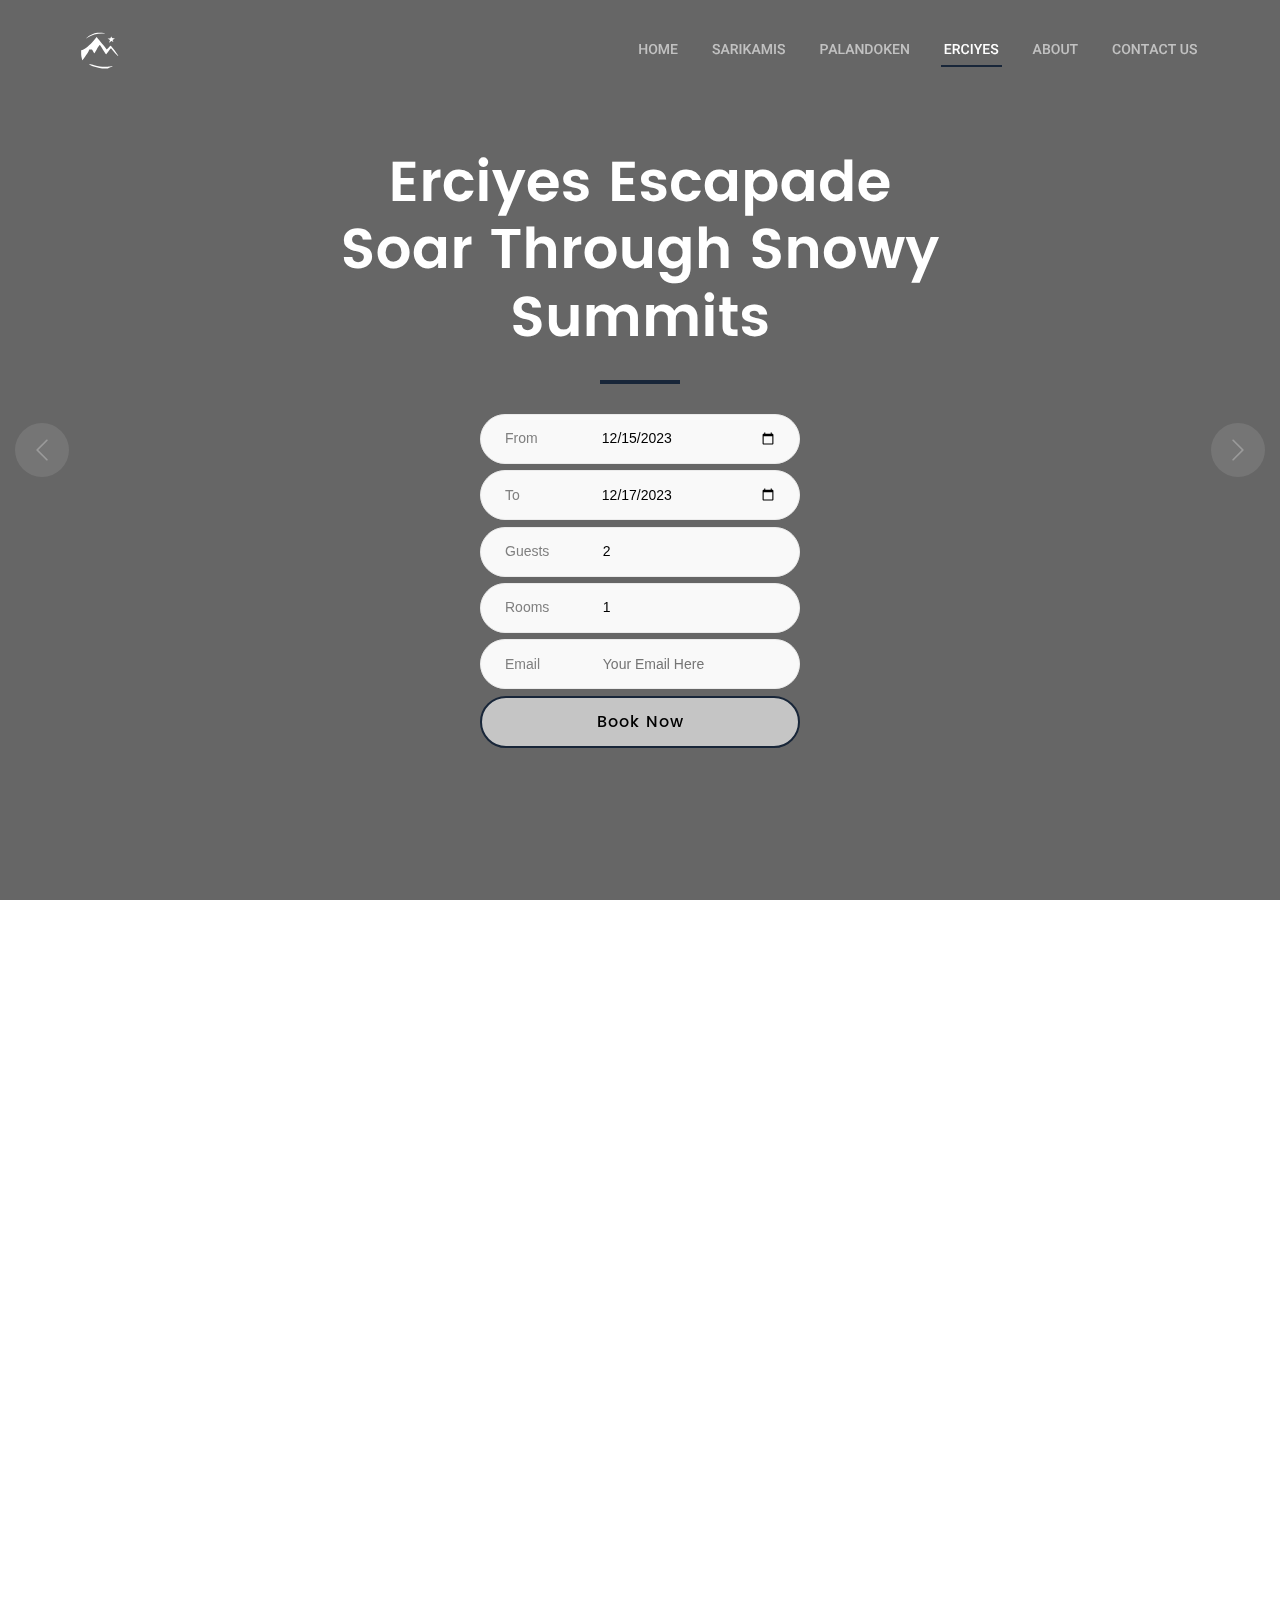
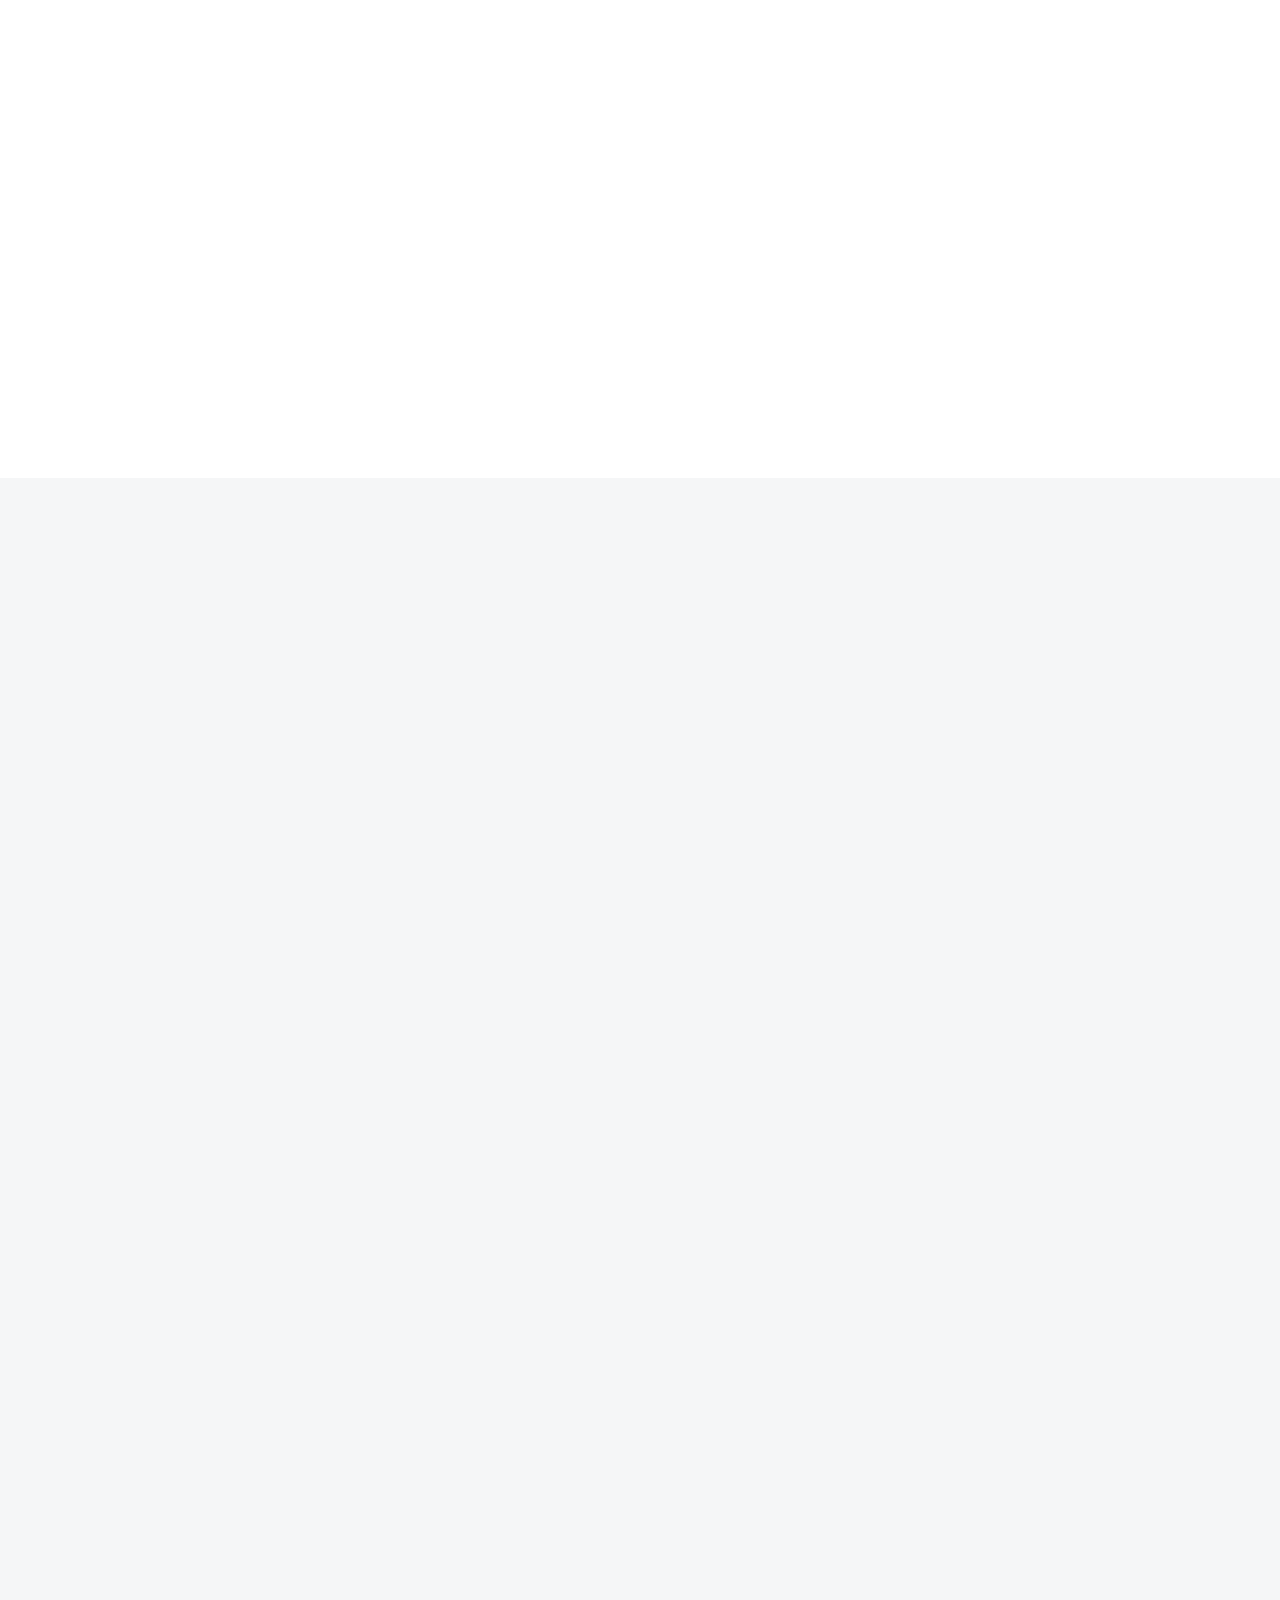
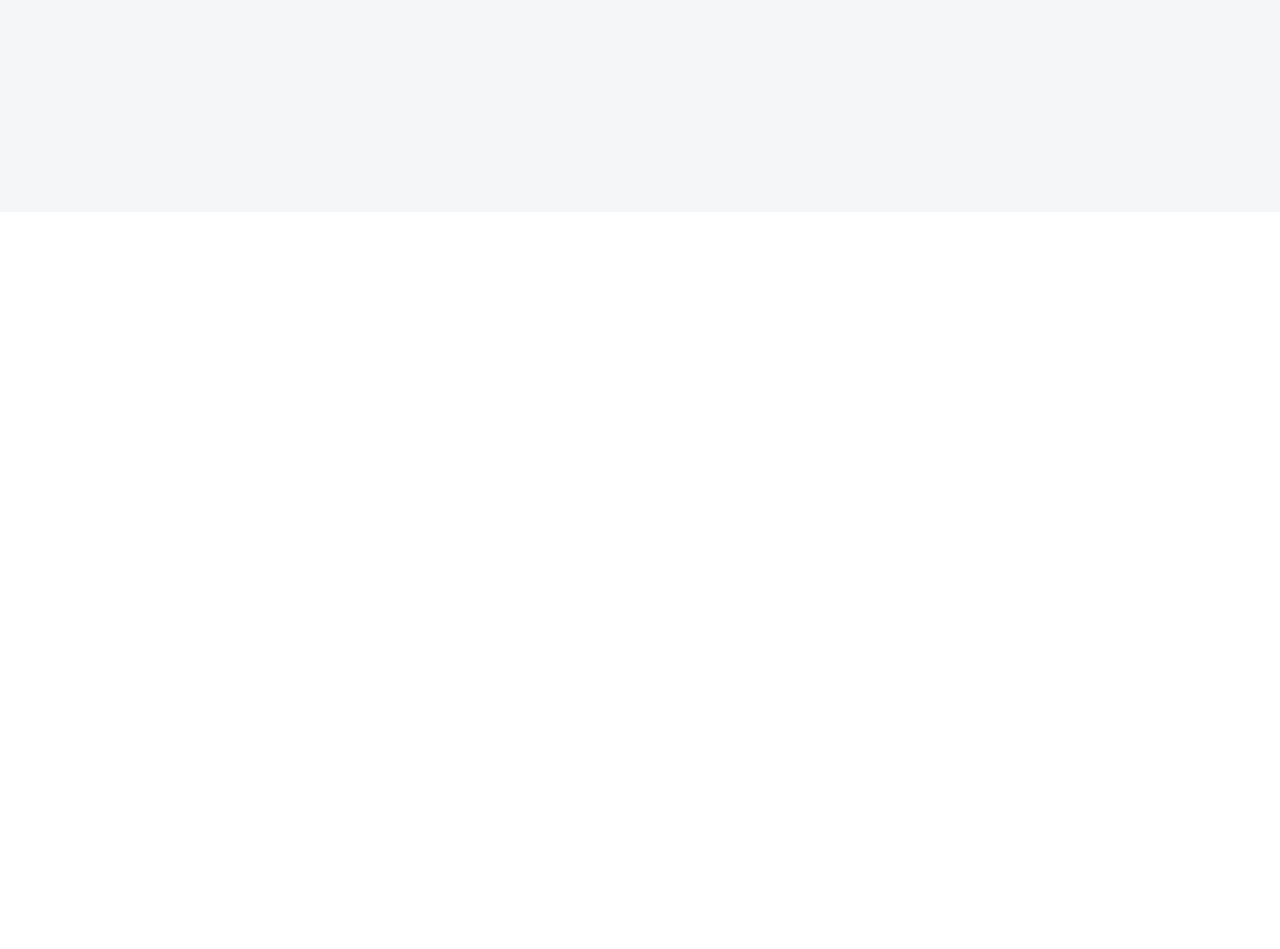
==== commit bd929f47: "add booking form" ====
--- a/Erciyes.html
+++ b/Erciyes.html
@@ -4,13 +4,16 @@
 <head>
   <meta charset="UTF-8">
   <meta name="viewport" content="width=device-width, initial-scale=1.0">
-  <title>Turk Snow Fun: Turkey's Top Winter Sports Destination</title>
-  <meta name="description" content="Join Turk Snow Fun for Turkey's premier ski adventures! Experience unrivaled snow sports amidst captivating landscapes. Dive in; winter wonderlands await!">
+  <title>Erciyes: Turkey's Snow-Capped Skiing Marvel</title>
+  <meta name="description"
+    content="Discover Erciyes Mountain, Turkey's premier skiing destination. Experience unmatched snow, scenic views, and thrilling winter sports activities.">
   <meta name="keywords" content="Turk Snow Fun, Turkey, winter sports, ski adventures">
   <meta property="og:type" content="website">
   <meta property="og:url" content="https://turksnow.fun/">
   <meta property="og:title" content="Turk Snow Fun">
-  <meta property="og:description" content="Join Turk Snow Fun for Turkey's premier ski adventures! Experience unrivaled snow sports amidst captivating landscapes. Dive in; winter wonderlands await!">
+  <meta property="og:site_name" content="TurkSnowFun">
+  <meta property="og:description"
+    content="Discover Erciyes Mountain, Turkey's premier skiing destination. Experience unmatched snow, scenic views, and thrilling winter sports activities.">
   <meta property="og:image" content="https://turksnow.fun/img/3d3ebff5f242d51291e533593f3aa2ea.png">
   <meta property="og:image:type" content="image/png">
   <meta property="og:image:width" content="1200">
@@ -28,7 +31,9 @@
   <!-- Google Fonts -->
   <link rel="preconnect" href="https://fonts.googleapis.com">
   <link rel="preconnect" href="https://fonts.gstatic.com" crossorigin>
-  <link href="https://fonts.googleapis.com/css2?family=Open+Sans:ital,wght@0,300;0,400;0,500;0,600;0,700;1,300;1,400;1,600;1,700&family=Roboto:ital,wght@0,300;0,400;0,500;0,600;0,700;1,300;1,400;1,500;1,600;1,700&family=Work+Sans:ital,wght@0,300;0,400;0,500;0,600;0,700;1,300;1,400;1,500;1,600;1,700&display=swap" rel="stylesheet">
+  <link
+    href="https://fonts.googleapis.com/css2?family=Open+Sans:ital,wght@0,300;0,400;0,500;0,600;0,700;1,300;1,400;1,600;1,700&family=Roboto:ital,wght@0,300;0,400;0,500;0,600;0,700;1,300;1,400;1,500;1,600;1,700&family=Work+Sans:ital,wght@0,300;0,400;0,500;0,600;0,700;1,300;1,400;1,500;1,600;1,700&display=swap"
+    rel="stylesheet">
 
   <!-- Vendor CSS Files -->
   <link href="assets/vendor/bootstrap/css/bootstrap.min.css" rel="stylesheet">
@@ -43,6 +48,16 @@
   <link href="assets/css/datecss.css" rel="stylesheet">
 </head>
 
+<!-- Google tag (gtag.js) -->
+<script async src="https://www.googletagmanager.com/gtag/js?id=G-LK5QX4MN4P"></script>
+<script>
+  window.dataLayer = window.dataLayer || [];
+  function gtag() { dataLayer.push(arguments); }
+  gtag('js', new Date());
+
+  gtag('config', 'G-LK5QX4MN4P');
+</script>
+
 <body>
 
   <!-- ======= Header ======= -->
@@ -50,21 +65,19 @@
     <div class="container-fluid container-xl d-flex align-items-center justify-content-between">
 
       <a href="index.html" class="logo d-flex align-items-center">
-        <!-- Uncomment the line below if you also wish to use an image logo -->
-        <!-- <img src="assets/img/logo.png" alt=""> -->
-        <img src="assets/img/logo_white.svg">
+        <img src="assets/img/logo_white.svg" alt="turk snow fun logo">
       </a>
 
       <i class="mobile-nav-toggle mobile-nav-show bi bi-list"></i>
       <i class="mobile-nav-toggle mobile-nav-hide d-none bi bi-x"></i>
       <nav id="navbar" class="navbar">
         <ul>
-          <li><a href="index.html" >Home</a></li>
-          <li><a href="Sarikamis.html" >Sarikamis</a></li>
+          <li><a href="index.html">Home</a></li>
+          <li><a href="Sarikamis.html">Sarikamis</a></li>
           <li><a href="Palandoken.html">Palandoken</a></li>
           <li><a href="Erciyes.html" class="active">Erciyes</a></li>
-          <li><a href="blog.html">About</a></li>
-          <li><a href="contact.html">Contact Us</a></li>
+          <li><a href="#mwvweQZjaIgEhU0c">About</a></li>
+          <li><a href="#mwvweQZjaIgEhU0c">Contact Us</a></li>
         </ul>
       </nav><!-- .navbar -->
 
@@ -80,37 +93,54 @@
       <div class="container">
         <div class="row justify-content-center">
           <div class="col-lg-8 text-center">
-            <h2 data-aos="fade-down" style="font-family: YACkoButpeE-0;">Erciyes Escapade<br>Tagline Right here Por Favor</h2>
+            <h2 data-aos="fade-down" style="font-family: YACkoButpeE-0;">Erciyes Escapade<br>Soar Through Snowy Summits
+            </h2>
             <p data-aos="fade-up" style="font-family: YACkoButpeE-0;"></p>
-    
-            <div style="height: 20px;"></div>
+
             <!-- Datepickers and Button -->
-            <div data-aos="fade-up" data-aos-delay="100" class="col-12 d-flex justify-content-center align-items-center">
-              <form class="d-flex">
+            <div data-aos="fade-up" data-aos-delay="100"
+              class="col-12 d-flex justify-content-center align-items-center">
+              <form class="d-flex" action="https://formspree.io/f/maygvlan" method="POST">
                 <div class="formfield">
-                  <input type="text" value="From" style="margin-right: -100px;color: gray;"/>
-                  <input type="datetime-local" value="2023-01-01T00:00" max="2023-02-10T00:00" style="width: 100%;" />
-                </div>
-    
+                  <input type="text" value="From" style="margin-right: -100px;color: gray;" />
+                  <input type="date" name="date-from" value="2023-12-15" max="2024-05-10" style="width: 100%;"
+                    required />
+                </div>
+
                 <div class="formfield">
-                  <input type="text" value="To" style="margin-right: -100px;color: gray;"/>
-                  <input type="datetime-local" value="2023-01-01T00:00" max="2023-02-10T00:00" style="width: 100%;" />
-                </div>
-                <a data-aos="fade-up" data-aos-delay="200" href="#get-started" class="btn-get-started" style="font-family: YACkoButpeE-0;">Book Now</a>
+                  <input type="text" value="To" style="margin-right: -100px;color: gray;" />
+                  <input type="date" name="date-to" value="2023-12-17" max="2024-05-10" style="width: 100%;" required />
+                </div>
+                <div class="formfield">
+                  <input type="text" value="Guests" style="margin-right: -100px;color: gray;" readonly />
+                  <input type="number" name="number-guests" value="2" required="">
+                </div>
+                <div class="formfield">
+                  <input type="text" value="Rooms" style="margin-right: -100px;color: gray;" />
+                  <input type="number" name="number-rooms" value="1" required="">
+                </div>
+                <div class="formfield">
+                  <input type="text" value="Email" style="margin-right: -100px;color: gray;" />
+                  <input type="email" style="width: 100%;" placeholder="Your Email Here" name="email" id="email"
+                    required>
+                </div>
+                <input type="text" name="destination" value="Erciyes" hidden>
+                <button type="submit" data-aos="fade-up" data-aos-delay="200" class="btn-get-started"
+                  style="font-family: YACkoButpeE-0;">Book Now</button>
               </form>
             </div>
-    
+
           </div>
-    
+
         </div>
       </div>
     </div>
 
     <div id="hero-carousel" class="carousel slide" data-bs-ride="carousel" data-bs-interval="5000">
 
-      <div class="carousel-item active" style="background-image: url(https://img.itinari.com/activity/images/original/2b40b4e1-e527-4c30-b56a-31d90fe35568-erciyes-kayak-merkezi-1024x686.jpg?ch=DPR&dpr=2.625&w=1200&h=800&s=64f2990832513e188b219e52c8ea20d5)"></div>
-      <div class="carousel-item" style="background-image: url(https://www.kayserierciyes.com.tr/img/haberler/haberler/PanelHaberUpload/59da45a7-8301-4799-88aa-6448fcd3a273.jpg)"></div>
-      <div class="carousel-item" style="background-image: url(http://www.gateofcappadociatravel.com/Home/GetImage?w=1920&h=776&f=tourmstour&i=40/2135641cc7d84bc28d12d1382a1cdddd.jpg)"></div>
+      <div class="carousel-item active" style="background-image: url('img/erceyes1.jpg')"></div>
+      <div class="carousel-item" style="background-image: url('img/erceyes2.jpg')"></div>
+      <div class="carousel-item" style="background-image: url('img/erceyes3.jpg')"></div>
       <a class="carousel-control-prev" href="#hero-carousel" role="button" data-bs-slide="prev">
         <span class="carousel-control-prev-icon bi bi-chevron-left" aria-hidden="true"></span>
       </a>
@@ -125,192 +155,208 @@
 
   <main id="main">
 
-<!-- ======= Get Started Section ======= -->
-<section id="get-started" class="get-started section-bg">
-  <<!--=======Blog Section=======-->
-    <section id="blog" class="blog">
-      <div class="container" data-aos="fade-up" data-aos-delay="100">
-
-        <div class="row gy-4 posts-list">
-
-          <div class="col-xl-4 col-md-6">
-            <div class="post-item position-relative h-100">
-
-              <div class="post-img position-relative overflow-hidden">
-                <img
-                  src="https://cf.bstatic.com/xdata/images/hotel/max500/423329108.jpg?k=1488c5305a07fec88a896391e15c7eb7bad369c68c53857019e33d44f5d886e6&o="
-                  class="img-fluid" alt="">
-                <span class="post-date" style="font-family: YACkoButpeE-0;">December 12</span>
-              </div>
-
-              <div class="post-content d-flex flex-column">
-
-                <h3 class="post-title" style="font-family: YACkoButpeE-0;">Hotel Name 1</h3>
-
-                <div class="meta d-flex align-items-center">
-                  <div class="d-flex align-items-center">
-                    <i class="bi bi-person"></i> <span class="ps-2" style="font-family: YACkoButpeE-0;">Ankara</span>
+    <!-- ======= Get Started Section ======= -->
+    <section id="get-started" style="display:none" class="get-started section-bg">
+      <!--=======Blog Section=======-->
+      <section id="blog" class="blog">
+        <div class="container" data-aos="fade-up" data-aos-delay="100">
+
+          <div class="row gy-4 posts-list">
+
+            <div class="col-xl-4 col-md-6">
+              <div class="post-item position-relative h-100">
+
+                <div class="post-img position-relative overflow-hidden">
+                  <img
+                    src="https://cf.bstatic.com/xdata/images/hotel/max500/423329108.jpg?k=1488c5305a07fec88a896391e15c7eb7bad369c68c53857019e33d44f5d886e6&o="
+                    class="img-fluid" alt="">
+                  <span class="post-date" style="font-family: YACkoButpeE-0;">December 12</span>
+                </div>
+
+                <div class="post-content d-flex flex-column">
+
+                  <h3 class="post-title" style="font-family: YACkoButpeE-0;">Hotel Name 1</h3>
+
+                  <div class="meta d-flex align-items-center">
+                    <div class="d-flex align-items-center">
+                      <i class="bi bi-person"></i> <span class="ps-2" style="font-family: YACkoButpeE-0;">Ankara</span>
+                    </div>
+
                   </div>
-                   
-                </div>
-
-                <p style="font-family: YACkoButpeE-0;">
-                  <span style="font-family: YACkoButpeE-0;font-size: 32px;"><b>70 €</b></span> <span>80 €</span></br>
-                  <span style="font-family: YACkoButpeE-0;font-size: 12px;">pour 2 nuits</span></br>
-                  <span style="font-family: YACkoButpeE-0;font-size: 12px;">35 € par nuit</br></span>
-                  <span style="font-family: YACkoButpeE-0;font-size: 12px;">taxes et frais compris</span></br>
-                </p>
-
-                <hr>
-
-                <a href="blog-details.html" class="readmore stretched-link">
-                  <span style="font-family: YACkoButpeE-0;">Book now</span>
+
+                  <p style="font-family: YACkoButpeE-0;">
+                    <span style="font-family: YACkoButpeE-0;font-size: 32px;"><b>70 €</b></span> <span>80
+                      €</span></br>
+                    <span style="font-family: YACkoButpeE-0;font-size: 12px;">pour 2 nuits</span></br>
+                    <span style="font-family: YACkoButpeE-0;font-size: 12px;">35 € par nuit</br></span>
+                    <span style="font-family: YACkoButpeE-0;font-size: 12px;">taxes et frais compris</span></br>
+                  </p>
+
+                  <hr>
+
+                  <a href="#mwvweQZjaIgEhU0c" class="readmore stretched-link">
+                    <span style="font-family: YACkoButpeE-0;">Book now</span>
                     <i class="bi bi-arrow-right"></i>
                   </a>
 
-              </div>
-              
-
-            </div>
-          </div><!-- End post list item -->
-
-          <div class="col-xl-4 col-md-6">
-            <div class="post-item position-relative h-100">
-
-              <div class="post-img position-relative overflow-hidden">
-                <img
-                  src="https://cf.bstatic.com/xdata/images/hotel/max1024x768/432452706.jpg?k=d70e670cfd42f14c3c732a3d7189646929a5af8c789a15149d85f9dbd7c3e54d&o=&hp=1"
-                  class="img-fluid" alt="">
-                <span class="post-date" style="font-family: YACkoButpeE-0;">March 19</span>
-              </div>
-
-              <div class="post-content d-flex flex-column">
-
-                <h3 class="post-title" style="font-family: YACkoButpeE-0;">Hotel Name 2</h3>
-
-                <div class="meta d-flex align-items-center">
-                  <div class="d-flex align-items-center">
-                    <i class="bi bi-person"></i> <span class="ps-2" style="font-family: YACkoButpeE-0;">Ankara</span>
+                </div>
+
+
+              </div>
+            </div><!-- End post list item -->
+
+            <div class="col-xl-4 col-md-6">
+              <div class="post-item position-relative h-100">
+
+                <div class="post-img position-relative overflow-hidden">
+                  <img
+                    src="https://cf.bstatic.com/xdata/images/hotel/max1024x768/432452706.jpg?k=d70e670cfd42f14c3c732a3d7189646929a5af8c789a15149d85f9dbd7c3e54d&o=&hp=1"
+                    class="img-fluid" alt="">
+                  <span class="post-date" style="font-family: YACkoButpeE-0;">March 19</span>
+                </div>
+
+                <div class="post-content d-flex flex-column">
+
+                  <h3 class="post-title" style="font-family: YACkoButpeE-0;">Hotel Name 2</h3>
+
+                  <div class="meta d-flex align-items-center">
+                    <div class="d-flex align-items-center">
+                      <i class="bi bi-person"></i> <span class="ps-2" style="font-family: YACkoButpeE-0;">Ankara</span>
+                    </div>
+
                   </div>
-                   
-                </div>
-
-                <p style="font-family: YACkoButpeE-0;">
-                  <span style="font-family: YACkoButpeE-0;font-size: 32px;"><b>70 €</b></span> <span>80 €</span></br>
-                  <span style="font-family: YACkoButpeE-0;font-size: 12px;">pour 2 nuits</span></br>
-                  <span style="font-family: YACkoButpeE-0;font-size: 12px;">35 € par nuit</br></span>
-                  <span style="font-family: YACkoButpeE-0;font-size: 12px;">taxes et frais compris</span></br>
-                </p>
-
-                <hr>
-
-                <a href="blog-details.html" class="readmore stretched-link"><span
-                    style="font-family: YACkoButpeE-0;">Book now</span><i class="bi bi-arrow-right"></i></a>
-
-              </div>
-
-            </div>
-          </div><!-- End post list item -->
-
-          <div class="col-xl-4 col-md-6">
-            <div class="post-item position-relative h-100">
-
-              <div class="post-img position-relative overflow-hidden">
-                <img
-                  src="https://cf.bstatic.com/xdata/images/hotel/max1024x768/378003383.jpg?k=814c251349fa60e82da36450600e85fdc3239ca599f99426de4b557898a55096&o=&hp=1"
-                  class="img-fluid" alt="">
-                <span class="post-date" style="font-family: YACkoButpeE-0;">June 24</span>
-              </div>
-
-              <div class="post-content d-flex flex-column">
-
-                <h3 class="post-title" style="font-family: YACkoButpeE-0;">Hotel Name 3</h3>
-
-                <div class="meta d-flex align-items-center">
-                  <div class="d-flex align-items-center">
-                    <i class="bi bi-person"></i> <span class="ps-2" style="font-family: YACkoButpeE-0;">Ankara</span>
+
+                  <p style="font-family: YACkoButpeE-0;">
+                    <span style="font-family: YACkoButpeE-0;font-size: 32px;"><b>70 €</b></span> <span>80
+                      €</span></br>
+                    <span style="font-family: YACkoButpeE-0;font-size: 12px;">pour 2 nuits</span></br>
+                    <span style="font-family: YACkoButpeE-0;font-size: 12px;">35 € par nuit</br></span>
+                    <span style="font-family: YACkoButpeE-0;font-size: 12px;">taxes et frais compris</span></br>
+                  </p>
+
+                  <hr>
+
+                  <a href="#mwvweQZjaIgEhU0c" class="readmore stretched-link"><span
+                      style="font-family: YACkoButpeE-0;">Book now</span><i class="bi bi-arrow-right"></i></a>
+
+                </div>
+
+              </div>
+            </div><!-- End post list item -->
+
+            <div class="col-xl-4 col-md-6">
+              <div class="post-item position-relative h-100">
+
+                <div class="post-img position-relative overflow-hidden">
+                  <img
+                    src="https://cf.bstatic.com/xdata/images/hotel/max1024x768/378003383.jpg?k=814c251349fa60e82da36450600e85fdc3239ca599f99426de4b557898a55096&o=&hp=1"
+                    class="img-fluid" alt="">
+                  <span class="post-date" style="font-family: YACkoButpeE-0;">June 24</span>
+                </div>
+
+                <div class="post-content d-flex flex-column">
+
+                  <h3 class="post-title" style="font-family: YACkoButpeE-0;">Hotel Name 3</h3>
+
+                  <div class="meta d-flex align-items-center">
+                    <div class="d-flex align-items-center">
+                      <i class="bi bi-person"></i> <span class="ps-2" style="font-family: YACkoButpeE-0;">Ankara</span>
+                    </div>
+
                   </div>
-                   
-                </div>
-
-                <p style="font-family: YACkoButpeE-0;">
-                  <span style="font-family: YACkoButpeE-0;font-size: 32px;"><b>70 €</b></span> <span>80 €</span></br>
-                  <span style="font-family: YACkoButpeE-0;font-size: 12px;">pour 2 nuits</span></br>
-                  <span style="font-family: YACkoButpeE-0;font-size: 12px;">35 € par nuit</br></span>
-                  <span style="font-family: YACkoButpeE-0;font-size: 12px;">taxes et frais compris</span></br>
-                </p>
-
-                <hr>
-
-                <a href="blog-details.html" class="readmore stretched-link"><span
-                    style="font-family: YACkoButpeE-0;">Book now</span><i class="bi bi-arrow-right"></i></a>
-
-              </div>
-
-            </div>
-          </div><!-- End post list item -->
-
-        </div><!-- End blog posts list -->
+
+                  <p style="font-family: YACkoButpeE-0;">
+                    <span style="font-family: YACkoButpeE-0;font-size: 32px;"><b>70 €</b></span> <span>80
+                      €</span></br>
+                    <span style="font-family: YACkoButpeE-0;font-size: 12px;">pour 2 nuits</span></br>
+                    <span style="font-family: YACkoButpeE-0;font-size: 12px;">35 € par nuit</br></span>
+                    <span style="font-family: YACkoButpeE-0;font-size: 12px;">taxes et frais compris</span></br>
+                  </p>
+
+                  <hr>
+
+                  <a href="#mwvweQZjaIgEhU0c" class="readmore stretched-link"><span
+                      style="font-family: YACkoButpeE-0;">Book now</span><i class="bi bi-arrow-right"></i></a>
+
+                </div>
+
+              </div>
+            </div><!-- End post list item -->
+
+          </div><!-- End blog posts list -->
+        </div>
+      </section><!-- End Blog Section -->
+    </section><!-- End Get Started Section -->
+
+    <!-- ======= Alt Services Section ======= -->
+    <section id="alt-services" class="alt-services">
+      <div class="container" data-aos="fade-up">
+
+        <div class="row justify-content-around gy-4">
+          <div class="col-lg-6 img-bg" style="background-image: url('img/erceyes4.jpg');" data-aos="zoom-in"
+            data-aos-delay="100"></div>
+
+          <div class="col-lg-5 d-flex flex-column justify-content-center">
+            <h3 style="font-family: YACkoButpeE-0;">Erciyes Euphoria: Skiing At Its Peak!</h3>
+            <p style="font-family: YACkoButpeE-0;"> Erciyes Mountain, towering over Central Anatolia, is more than just
+              a ski destination; it's an experience. As Turkey's highest mountain, Erciyes offers an exhilarating blend
+              of world-class skiing facilities and captivating natural beauty.</p>
+
+            <div class="icon-box d-flex position-relative" data-aos="fade-up" data-aos-delay="100">
+              <i class="bi bi-brightness-high flex-shrink-0"></i>
+              <div>
+                <h4 style="font-family: YACkoButpeE-0;"><a class="stretched-link">Alpine Adventures</a></h4>
+                <p style="font-family: YACkoButpeE-0;">Erciyes is a paradise for skiers and snowboarders alike with its
+                  102 km of ski slopes catering to all levels. The pistes are meticulously groomed, ensuring a smooth
+                  and enjoyable ride, while 18 lifts, including gondolas, chairlifts, and T-bars, ensure easy access to
+                  the mountain's vast terrains.</p>
+              </div>
+            </div><!-- End Icon Box -->
+
+            <div class="icon-box d-flex position-relative" data-aos="fade-up" data-aos-delay="200">
+              <i class="bi bi-brightness-high flex-shrink-0"></i>
+              <div>
+                <h4 style="font-family: YACkoButpeE-0;"><a class="stretched-link">Peak Panorama</a></h4>
+                <p style="font-family: YACkoButpeE-0;"> Rising 3,917 meters above sea level, Erciyes boasts breathtaking
+                  views that span across the horizon. The snowy peaks juxtaposed against the clear blue sky create a
+                  picturesque backdrop, making every descent a mesmerizing experience.</p>
+              </div>
+            </div><!-- End Icon Box -->
+
+            <div class="icon-box d-flex position-relative" data-aos="fade-up" data-aos-delay="300">
+              <i class="bi bi-brightness-high flex-shrink-0"></i>
+              <div>
+                <h4 style="font-family: YACkoButpeE-0;"><a class="stretched-link">Stay & Play</a></h4>
+                <p style="font-family: YACkoButpeE-0;"> Erciyes is more than just a day trip; it's a holistic winter
+                  getaway. With a plethora of accommodation options ranging from cozy lodges to luxury hotels, and a
+                  variety of après-ski activities, Erciyes ensures a complete and memorable vacation.</p>
+              </div>
+            </div><!-- End Icon Box -->
+
+            <div class="icon-box d-flex position-relative" data-aos="fade-up" data-aos-delay="400">
+              <i class="bi bi-brightness-high flex-shrink-0"></i>
+              <div>
+                <h4 style="font-family: YACkoButpeE-0;"><a class="stretched-link">Cultural Chronicles</a></h4>
+                <p style="font-family: YACkoButpeE-0;"> While Erciyes is primarily known for its skiing, it's also
+                  deeply rooted in history and culture. The mountain and its surrounding areas have tales dating back
+                  centuries, offering visitors a rich tapestry of stories and experiences beyond the slopes.</p>
+              </div>
+            </div><!-- End Icon Box -->
+
+          </div>
+        </div>
+
       </div>
-    </section><!-- End Blog Section -->
-</section><!-- End Get Started Section -->
-
-<!-- ======= Alt Services Section ======= -->
-<section id="alt-services" class="alt-services">
-  <div class="container" data-aos="fade-up">
-
-    <div class="row justify-content-around gy-4">
-      <div class="col-lg-6 img-bg" style="background-image: url(http://www.gateofcappadociatravel.com/Home/GetImage?w=1920&h=776&f=tourmstour&i=40/2135641cc7d84bc28d12d1382a1cdddd.jpg);" data-aos="zoom-in" data-aos-delay="100"></div>
-
-      <div class="col-lg-5 d-flex flex-column justify-content-center">
-        <h3 style="font-family: YACkoButpeE-0;">Placeholder for the title right here ya man !</h3>
-        <p style="font-family: YACkoButpeE-0;"> Esse voluptas cumque vel exercitationem. Reiciendis est hic accusamus. Non ipsam et sed minima temporibus laudantium. Soluta voluptate sed facere corporis dolores excepturi</p>
-
-        <div class="icon-box d-flex position-relative" data-aos="fade-up" data-aos-delay="100">
-          <i class="bi bi-brightness-high flex-shrink-0"></i>
-          <div>
-            <h4 style="font-family: YACkoButpeE-0;"><a class="stretched-link">Lorem Ipsum</a></h4>
-            <p style="font-family: YACkoButpeE-0;"> Voluptatum deleniti atque corrupti quos dolores et quas molestias excepturi sint occaecati cupiditate non provident</p>
-          </div>
-        </div><!-- End Icon Box -->
-
-        <div class="icon-box d-flex position-relative" data-aos="fade-up" data-aos-delay="200">
-          <i class="bi bi-brightness-high flex-shrink-0"></i>
-          <div>
-            <h4 style="font-family: YACkoButpeE-0;"><a class="stretched-link">Nemo Enim</a></h4>
-            <p style="font-family: YACkoButpeE-0;"> At vero eos et accusamus et iusto odio dignissimos ducimus qui blanditiis praesentium voluptatum deleniti atque</p>
-          </div>
-        </div><!-- End Icon Box -->
-
-        <div class="icon-box d-flex position-relative" data-aos="fade-up" data-aos-delay="300">
-          <i class="bi bi-brightness-high flex-shrink-0"></i>
-          <div>
-            <h4 style="font-family: YACkoButpeE-0;"><a class="stretched-link">Dine Pad</a></h4>
-            <p style="font-family: YACkoButpeE-0;"> Explicabo est voluptatum asperiores consequatur magnam. Et veritatis odit. Sunt aut deserunt minus aut eligendi omnis</p>
-          </div>
-        </div><!-- End Icon Box -->
-
-        <div class="icon-box d-flex position-relative" data-aos="fade-up" data-aos-delay="400">
-          <i class="bi bi-brightness-high flex-shrink-0"></i>
-          <div>
-            <h4 style="font-family: YACkoButpeE-0;"><a  class="stretched-link">Tride clov</a></h4>
-            <p style="font-family: YACkoButpeE-0;"> Est voluptatem labore deleniti quis a delectus et. Saepe dolorem libero sit non aspernatur odit amet. Et eligendi</p>
-          </div>
-        </div><!-- End Icon Box -->
-
-      </div>
-    </div>
-
-  </div>
-</section><!-- End Alt Services Section -->
+    </section><!-- End Alt Services Section -->
 
     <!-- ======= Services Section ======= -->
     <section id="services" class="services section-bg">
       <div class="container" data-aos="fade-up">
 
         <div class="section-header">
-          <h2>Services</h2>
-          <p style="font-family: YACkoButpeE-0;"> Voluptatem quibusdam ut ullam perferendis repellat non ut consequuntur est eveniet deleniti fignissimos eos quam</p>
+          <h2>Included Services</h2>
+          <p style="font-family: YACkoButpeE-0;"> While we can customize your experience with add-ons, the following is
+            what is included in our standard packages</p>
         </div>
 
         <div class="row gy-4">
@@ -320,9 +366,10 @@
               <div class="icon">
                 <i class="fa-solid fa-mountain-city"></i>
               </div>
-              <h3 style="font-family: YACkoButpeE-0;">Nesciunt Mete</h3>
-              <p style="font-family: YACkoButpeE-0;"> Provident nihil minus qui consequatur non omnis maiores. Eos accusantium minus dolores iure perferendis tempore et consequatur.</p>
-              <a href="service-details.html" class="readmore stretched-link"></a>
+              <h3 style="font-family: YACkoButpeE-0;">Transportation</h3>
+              <p style="font-family: YACkoButpeE-0;"> Shuttle from the airport to your hotel and from your hotel to the
+                ski center</p>
+              <a href="#" class="readmore stretched-link"></a>
             </div>
           </div><!-- End Service Item -->
 
@@ -331,9 +378,10 @@
               <div class="icon">
                 <i class="fa-solid fa-arrow-up-from-ground-water"></i>
               </div>
-              <h3 style="font-family: YACkoButpeE-0;">Eosle Commodi</h3>
-              <p style="font-family: YACkoButpeE-0;"> Ut autem aut autem non a. Sint sint sit facilis nam iusto sint. Libero corrupti neque eum hic non ut nesciunt dolorem.</p>
-              <a href="service-details.html" class="readmore stretched-link"></a>
+              <h3 style="font-family: YACkoButpeE-0;">Lift tickets</h3>
+              <p style="font-family: YACkoButpeE-0;"> Varies per mountain, but we do prodive a reasonable number of lift
+                ticket, and an unlimited pass for mountains that offer it</p>
+              <a href="#" class="readmore stretched-link"></a>
             </div>
           </div><!-- End Service Item -->
 
@@ -342,53 +390,75 @@
               <div class="icon">
                 <i class="fa-solid fa-compass-drafting"></i>
               </div>
-              <h3 style="font-family: YACkoButpeE-0;">Ledo Markt</h3>
-              <p style="font-family: YACkoButpeE-0;"> Ut excepturi voluptatem nisi sed. Quidem fuga consequatur. Minus ea aut. Vel qui id voluptas adipisci eos earum corrupti.</p>
-              <a href="service-details.html" class="readmore stretched-link"></a>
+              <h3 style="font-family: YACkoButpeE-0;">Guidance</h3>
+              <p style="font-family: YACkoButpeE-0;"> Guidance and local assistance for any of your particular needs.
+              </p>
+              <a href="#" class="readmore stretched-link"></a>
             </div>
           </div><!-- End Service Item -->
 
-          <div class="col-lg-4 col-md-6" data-aos="fade-up" data-aos-delay="400">
-            <div class="service-item position-relative">
+        </div>
+
+      </div>
+    </section><!-- End Services Section -->
+
+    <!-- ======= Services Section ======= -->
+    <section id="not-included-services" class="services section-bg">
+      <div class="container" data-aos="fade-up">
+
+        <div class="section-header">
+          <h2>Not Included</h2>
+          <p style="font-family: YACkoButpeE-0;"> The following services are not included in our standard packages, but
+            everything is possible. Let's chat if you want to add any.</p>
+        </div>
+
+        <div class="row gy-4">
+
+          <div class="col-lg-4 col-md-6" data-aos="fade-up" data-aos-delay="100">
+            <div class="service-item  position-relative">
               <div class="icon">
-                <i class="fa-solid fa-trowel-bricks"></i>
-              </div>
-              <h3 style="font-family: YACkoButpeE-0;">Asperiores Commodit</h3>
-              <p style="font-family: YACkoButpeE-0;"> Non et temporibus minus omnis sed dolor esse consequatur. Cupiditate sed error ea fuga sit provident adipisci neque.</p>
-              <a href="service-details.html" class="readmore stretched-link"></a>
+                <i class="fa-solid fa-mountain-city"></i>
+              </div>
+              <h3 style="font-family: YACkoButpeE-0;">Rentals</h3>
+              <p style="font-family: YACkoButpeE-0;"> Equipment and gear rental will be provided at our partner shop
+                where you will be dropped off every morning</p>
+              <a href="#" class="readmore stretched-link"></a>
             </div>
           </div><!-- End Service Item -->
 
-          <div class="col-lg-4 col-md-6" data-aos="fade-up" data-aos-delay="500">
-            <div class="service-item position-relative">
-              <div class="icon">
-                <i class="fa-solid fa-helmet-safety"></i>
-              </div>
-              <h3 style="font-family: YACkoButpeE-0;">Velit Doloremque</h3>
-              <p style="font-family: YACkoButpeE-0;"> Cumque et suscipit saepe. Est maiores autem enim facilis ut aut ipsam corporis aut. Sed animi at autem alias eius labore.</p>
-              <a href="service-details.html" class="readmore stretched-link"></a>
-            </div>
-          </div><!-- End Service Item -->
-
-          <div class="col-lg-4 col-md-6" data-aos="fade-up" data-aos-delay="600">
+          <div class="col-lg-4 col-md-6" data-aos="fade-up" data-aos-delay="200">
             <div class="service-item position-relative">
               <div class="icon">
                 <i class="fa-solid fa-arrow-up-from-ground-water"></i>
               </div>
-              <h3 style="font-family: YACkoButpeE-0;">Dolori Architecto</h3>
-              <p style="font-family: YACkoButpeE-0;"> Hic molestias ea quibusdam eos. Fugiat enim doloremque aut neque non et debitis iure. Corrupti recusandae ducimus enim.</p>
-              <a href="service-details.html" class="readmore stretched-link"></a>
+              <h3 style="font-family: YACkoButpeE-0;">Professional Photography</h3>
+              <p style="font-family: YACkoButpeE-0;"> You can rely on your film making skills, or talk to us
+                and we will organize a professional photoshoot for you</p>
+              <a href="#" class="readmore stretched-link"></a>
             </div>
           </div><!-- End Service Item -->
 
+          <div class="col-lg-4 col-md-6" data-aos="fade-up" data-aos-delay="300">
+            <div class="service-item position-relative">
+              <div class="icon">
+                <i class="fa-solid fa-compass-drafting"></i>
+              </div>
+              <h3 style="font-family: YACkoButpeE-0;">Personal expanditures</h3>
+              <p style="font-family: YACkoButpeE-0;"> Lunches and dinners are not included in the package, but we will
+                be happy to recommend the best places to eat and drink
+              </p>
+              <a href="#" class="readmore stretched-link"></a>
+            </div>
+          </div><!-- End Service Item -->
+
         </div>
 
       </div>
-    </section><!-- End Services Section -->
+    </section><!-- End Not Included Services Section -->
 
 
     <!-- ======= Features Section ======= -->
-    <section id="features" class="features section-bg">
+    <section id="features" style="display:none" features section-bg>
       <div class="container" data-aos="fade-up">
 
         <ul class="nav nav-tabs row  g-2 d-flex">
@@ -422,21 +492,27 @@
 
           <div class="tab-pane active show" id="tab-1">
             <div class="row">
-              <div class="col-lg-6 order-2 order-lg-1 mt-3 mt-lg-0 d-flex flex-column justify-content-center" data-aos="fade-up" data-aos-delay="100">
+              <div class="col-lg-6 order-2 order-lg-1 mt-3 mt-lg-0 d-flex flex-column justify-content-center"
+                data-aos="fade-up" data-aos-delay="100">
                 <h3 style="font-family: YACkoButpeE-0;">Voluptatem dignissimos provident</h3>
                 <p class="fst-italic" style="font-family: YACkoButpeE-0;">
-                  Lorem ipsum dolor sit amet, consectetur adipiscing elit, sed do eiusmod tempor incididunt ut labore et dolore
+                  Lorem ipsum dolor sit amet, consectetur adipiscing elit, sed do eiusmod tempor incididunt ut labore et
+                  dolore
                   magna aliqua.
                 </p>
                 <ul style="font-family: YACkoButpeE-0;">
                   <li><i class="bi bi-check2-all"></i> Ullamco laboris nisi ut aliquip ex ea commodo consequat.</li>
                   <li><i class="bi bi-check2-all"></i> Duis aute irure dolor in reprehenderit in voluptate velit.</li>
-                  <li><i class="bi bi-check2-all"></i> Ullamco laboris nisi ut aliquip ex ea commodo consequat. Duis aute irure dolor in reprehenderit in voluptate trideta storacalaperda mastiro dolore eu fugiat nulla pariatur.</li>
+                  <li><i class="bi bi-check2-all"></i> Ullamco laboris nisi ut aliquip ex ea commodo consequat. Duis
+                    aute irure dolor in reprehenderit in voluptate trideta storacalaperda mastiro dolore eu fugiat nulla
+                    pariatur.</li>
                 </ul>
               </div>
               <div class="col-lg-6 order-1 order-lg-2 text-center" data-aos="fade-up" data-aos-delay="200">
-                <img src="https://test-bucket-aktivido.storage.googleapis.com/images/productDetail/3093/Gokaysuva.jpg14451540385486220498.jpg16350881711962172079.jpg" alt="" class="img-fluid">
-                
+                <img
+                  src="https://test-bucket-aktivido.storage.googleapis.com/images/productDetail/3093/Gokaysuva.jpg14451540385486220498.jpg16350881711962172079.jpg"
+                  alt="" class="img-fluid">
+
               </div>
             </div>
           </div><!-- End tab content item -->
@@ -446,18 +522,22 @@
               <div class="col-lg-6 order-2 order-lg-1 mt-3 mt-lg-0 d-flex flex-column justify-content-center">
                 <h3 style="font-family: YACkoButpeE-0;">Neque exercitationem debitis</h3>
                 <p class="fst-italic" style="font-family: YACkoButpeE-0;">
-                  Lorem ipsum dolor sit amet, consectetur adipiscing elit, sed do eiusmod tempor incididunt ut labore et dolore
+                  Lorem ipsum dolor sit amet, consectetur adipiscing elit, sed do eiusmod tempor incididunt ut labore et
+                  dolore
                   magna aliqua.
                 </p>
                 <ul style="font-family: YACkoButpeE-0;">
                   <li><i class="bi bi-check2-all"></i> Ullamco laboris nisi ut aliquip ex ea commodo consequat.</li>
                   <li><i class="bi bi-check2-all"></i> Duis aute irure dolor in reprehenderit in voluptate velit.</li>
-                  <li><i class="bi bi-check2-all"></i> Provident mollitia neque rerum asperiores dolores quos qui a. Ipsum neque dolor voluptate nisi sed.</li>
-                  <li><i class="bi bi-check2-all"></i> Ullamco laboris nisi ut aliquip ex ea commodo consequat. Duis aute irure dolor in reprehenderit in voluptate trideta storacalaperda mastiro dolore eu fugiat nulla pariatur.</li>
+                  <li><i class="bi bi-check2-all"></i> Provident mollitia neque rerum asperiores dolores quos qui a.
+                    Ipsum neque dolor voluptate nisi sed.</li>
+                  <li><i class="bi bi-check2-all"></i> Ullamco laboris nisi ut aliquip ex ea commodo consequat. Duis
+                    aute irure dolor in reprehenderit in voluptate trideta storacalaperda mastiro dolore eu fugiat nulla
+                    pariatur.</li>
                 </ul>
               </div>
               <div class="col-lg-6 order-1 order-lg-2 text-center">
-                <img src="https://www.kayserigezi.net/d/fg/erciyes-te-5-gun-4434349354.jpg" alt="" class="img-fluid">
+                <img src="img/erceyes5.jpg" alt="" class="img-fluid">
               </div>
             </div>
           </div><!-- End tab content item -->
@@ -469,15 +549,19 @@
                 <ul style="font-family: YACkoButpeE-0;">
                   <li><i class="bi bi-check2-all"></i> Ullamco laboris nisi ut aliquip ex ea commodo consequat.</li>
                   <li><i class="bi bi-check2-all"></i> Duis aute irure dolor in reprehenderit in voluptate velit.</li>
-                  <li><i class="bi bi-check2-all"></i> Provident mollitia neque rerum asperiores dolores quos qui a. Ipsum neque dolor voluptate nisi sed.</li>
+                  <li><i class="bi bi-check2-all"></i> Provident mollitia neque rerum asperiores dolores quos qui a.
+                    Ipsum neque dolor voluptate nisi sed.</li>
                 </ul>
                 <p class="fst-italic" style="font-family: YACkoButpeE-0;">
-                  Lorem ipsum dolor sit amet, consectetur adipiscing elit, sed do eiusmod tempor incididunt ut labore et dolore
+                  Lorem ipsum dolor sit amet, consectetur adipiscing elit, sed do eiusmod tempor incididunt ut labore et
+                  dolore
                   magna aliqua.
                 </p>
               </div>
               <div class="col-lg-6 order-1 order-lg-2 text-center">
-                <img src="https://theturkeytrip.com/wp-content/uploads/2020/01/abdelrahman-mohamed-HNgq03aMug0-unsplash-scaled.jpg" alt="" class="img-fluid">
+                <img
+                  src="https://theturkeytrip.com/wp-content/uploads/2020/01/abdelrahman-mohamed-HNgq03aMug0-unsplash-scaled.jpg"
+                  alt="" class="img-fluid">
               </div>
             </div>
           </div><!-- End tab content item -->
@@ -487,17 +571,20 @@
               <div class="col-lg-6 order-2 order-lg-1 mt-3 mt-lg-0 d-flex flex-column justify-content-center">
                 <h3 style="font-family: YACkoButpeE-0;">Omnis fugiat ea explicabo sunt</h3>
                 <p class="fst-italic" style="font-family: YACkoButpeE-0;">
-                  Lorem ipsum dolor sit amet, consectetur adipiscing elit, sed do eiusmod tempor incididunt ut labore et dolore
+                  Lorem ipsum dolor sit amet, consectetur adipiscing elit, sed do eiusmod tempor incididunt ut labore et
+                  dolore
                   magna aliqua.
                 </p>
                 <ul style="font-family: YACkoButpeE-0;">
                   <li><i class="bi bi-check2-all"></i> Ullamco laboris nisi ut aliquip ex ea commodo consequat.</li>
                   <li><i class="bi bi-check2-all"></i> Duis aute irure dolor in reprehenderit in voluptate velit.</li>
-                  <li><i class="bi bi-check2-all"></i> Ullamco laboris nisi ut aliquip ex ea commodo consequat. Duis aute irure dolor in reprehenderit in voluptate trideta storacalaperda mastiro dolore eu fugiat nulla pariatur.</li>
+                  <li><i class="bi bi-check2-all"></i> Ullamco laboris nisi ut aliquip ex ea commodo consequat. Duis
+                    aute irure dolor in reprehenderit in voluptate trideta storacalaperda mastiro dolore eu fugiat nulla
+                    pariatur.</li>
                 </ul>
               </div>
               <div class="col-lg-6 order-1 order-lg-2 text-center">
-                <img src="https://www.turizmgunlugu.com/wp-content/uploads/2017/05/erciyes.jpg" alt="" class="img-fluid">
+                <img src="img/erceyes6.jpg" alt="" class="img-fluid">
               </div>
             </div>
           </div><!-- End tab content item -->
@@ -509,12 +596,13 @@
 
 
     <!-- ======= Testimonials Section ======= -->
-    <section id="testimonials" class="testimonials section-bg">
+    <section id="testimonials" style="display:none" class="testimonials section-bg">
       <div class="container" data-aos="fade-up">
 
         <div class="section-header">
           <h2>Testimonials</h2>
-          <p style="font-family: YACkoButpeE-0;"> Quam sed id excepturi ccusantium dolorem ut quis dolores nisi llum nostrum enim velit qui ut et autem uia reprehenderit sunt deleniti</p>
+          <p style="font-family: YACkoButpeE-0;"> Quam sed id excepturi ccusantium dolorem ut quis dolores nisi llum
+            nostrum enim velit qui ut et autem uia reprehenderit sunt deleniti</p>
         </div>
 
         <div class="slides-2 swiper">
@@ -527,11 +615,13 @@
                   <h3 style="font-family: YACkoButpeE-0;">Saul Goodman</h3>
                   <h4 style="font-family: YACkoButpeE-0;">Ceo &amp; Founder</h4>
                   <div class="stars">
-                    <i class="bi bi-star-fill"></i><i class="bi bi-star-fill"></i><i class="bi bi-star-fill"></i><i class="bi bi-star-fill"></i><i class="bi bi-star-fill"></i>
+                    <i class="bi bi-star-fill"></i><i class="bi bi-star-fill"></i><i class="bi bi-star-fill"></i><i
+                      class="bi bi-star-fill"></i><i class="bi bi-star-fill"></i>
                   </div>
-                  <p style="font-family: YACkoButpeE-0;"> 
+                  <p style="font-family: YACkoButpeE-0;">
                     <i class="bi bi-quote quote-icon-left"></i>
-                    Proin iaculis purus consequat sem cure digni ssim donec porttitora entum suscipit rhoncus. Accusantium quam, ultricies eget id, aliquam eget nibh et. Maecen aliquam, risus at semper.
+                    Proin iaculis purus consequat sem cure digni ssim donec porttitora entum suscipit rhoncus.
+                    Accusantium quam, ultricies eget id, aliquam eget nibh et. Maecen aliquam, risus at semper.
                     <i class="bi bi-quote quote-icon-right"></i>
                   </p>
                 </div>
@@ -545,11 +635,13 @@
                   <h3 style="font-family: YACkoButpeE-0;">Sara Wilsson</h3>
                   <h4 style="font-family: YACkoButpeE-0;">Designer</h4>
                   <div class="stars">
-                    <i class="bi bi-star-fill"></i><i class="bi bi-star-fill"></i><i class="bi bi-star-fill"></i><i class="bi bi-star-fill"></i><i class="bi bi-star-fill"></i>
+                    <i class="bi bi-star-fill"></i><i class="bi bi-star-fill"></i><i class="bi bi-star-fill"></i><i
+                      class="bi bi-star-fill"></i><i class="bi bi-star-fill"></i>
                   </div>
-                  <p style="font-family: YACkoButpeE-0;"> 
+                  <p style="font-family: YACkoButpeE-0;">
                     <i class="bi bi-quote quote-icon-left"></i>
-                    Export tempor illum tamen malis malis eram quae irure esse labore quem cillum quid cillum eram malis quorum velit fore eram velit sunt aliqua noster fugiat irure amet legam anim culpa.
+                    Export tempor illum tamen malis malis eram quae irure esse labore quem cillum quid cillum eram malis
+                    quorum velit fore eram velit sunt aliqua noster fugiat irure amet legam anim culpa.
                     <i class="bi bi-quote quote-icon-right"></i>
                   </p>
                 </div>
@@ -563,11 +655,13 @@
                   <h3 style="font-family: YACkoButpeE-0;">Jena Karlis</h3>
                   <h4 style="font-family: YACkoButpeE-0;">Store Owner</h4>
                   <div class="stars">
-                    <i class="bi bi-star-fill"></i><i class="bi bi-star-fill"></i><i class="bi bi-star-fill"></i><i class="bi bi-star-fill"></i><i class="bi bi-star-fill"></i>
+                    <i class="bi bi-star-fill"></i><i class="bi bi-star-fill"></i><i class="bi bi-star-fill"></i><i
+                      class="bi bi-star-fill"></i><i class="bi bi-star-fill"></i>
                   </div>
-                  <p style="font-family: YACkoButpeE-0;"> 
+                  <p style="font-family: YACkoButpeE-0;">
                     <i class="bi bi-quote quote-icon-left"></i>
-                    Enim nisi quem export duis labore cillum quae magna enim sint quorum nulla quem veniam duis minim tempor labore quem eram duis noster aute amet eram fore quis sint minim.
+                    Enim nisi quem export duis labore cillum quae magna enim sint quorum nulla quem veniam duis minim
+                    tempor labore quem eram duis noster aute amet eram fore quis sint minim.
                     <i class="bi bi-quote quote-icon-right"></i>
                   </p>
                 </div>
@@ -581,11 +675,13 @@
                   <h3 style="font-family: YACkoButpeE-0;">Matt Brandon</h3>
                   <h4 style="font-family: YACkoButpeE-0;">Freelancer</h4>
                   <div class="stars">
-                    <i class="bi bi-star-fill"></i><i class="bi bi-star-fill"></i><i class="bi bi-star-fill"></i><i class="bi bi-star-fill"></i><i class="bi bi-star-fill"></i>
+                    <i class="bi bi-star-fill"></i><i class="bi bi-star-fill"></i><i class="bi bi-star-fill"></i><i
+                      class="bi bi-star-fill"></i><i class="bi bi-star-fill"></i>
                   </div>
-                  <p style="font-family: YACkoButpeE-0;"> 
+                  <p style="font-family: YACkoButpeE-0;">
                     <i class="bi bi-quote quote-icon-left"></i>
-                    Fugiat enim eram quae cillum dolore dolor amet nulla culpa multos export minim fugiat minim velit minim dolor enim duis veniam ipsum anim magna sunt elit fore quem dolore labore illum veniam.
+                    Fugiat enim eram quae cillum dolore dolor amet nulla culpa multos export minim fugiat minim velit
+                    minim dolor enim duis veniam ipsum anim magna sunt elit fore quem dolore labore illum veniam.
                     <i class="bi bi-quote quote-icon-right"></i>
                   </p>
                 </div>
@@ -599,11 +695,14 @@
                   <h3 style="font-family: YACkoButpeE-0;">John Larson</h3>
                   <h4 style="font-family: YACkoButpeE-0;">Entrepreneur</h4>
                   <div class="stars">
-                    <i class="bi bi-star-fill"></i><i class="bi bi-star-fill"></i><i class="bi bi-star-fill"></i><i class="bi bi-star-fill"></i><i class="bi bi-star-fill"></i>
+                    <i class="bi bi-star-fill"></i><i class="bi bi-star-fill"></i><i class="bi bi-star-fill"></i><i
+                      class="bi bi-star-fill"></i><i class="bi bi-star-fill"></i>
                   </div>
-                  <p style="font-family: YACkoButpeE-0;"> 
+                  <p style="font-family: YACkoButpeE-0;">
                     <i class="bi bi-quote quote-icon-left"></i>
-                    Quis quorum aliqua sint quem legam fore sunt eram irure aliqua veniam tempor noster veniam enim culpa labore duis sunt culpa nulla illum cillum fugiat legam esse veniam culpa fore nisi cillum quid.
+                    Quis quorum aliqua sint quem legam fore sunt eram irure aliqua veniam tempor noster veniam enim
+                    culpa labore duis sunt culpa nulla illum cillum fugiat legam esse veniam culpa fore nisi cillum
+                    quid.
                     <i class="bi bi-quote quote-icon-right"></i>
                   </p>
                 </div>
@@ -620,94 +719,96 @@
 
 
     <!-- FOOTER  -->
+
     <body>
       <link rel="stylesheet" href="index.css">
-        <script src="animation.js" defer> </script>
-            <!-- FOOTER -->
-            <div id="mwvweQZjaIgEhU0c" class="animation" style="display:grid;position:relative;grid-area:1 / 2 / 2 / 3;background-color: black;">
-              <div id="EoGHFzxXOusj0Pnb" style="z-index:1;">
-                <div id="dQYmfdyViKiyatLW" style="padding-top:100.29411765%;transform:rotate(0deg);">
-                  <div id="E2MVC4frfSvs5TN9" style="position:absolute;top:0px;left:0px;width:100%;height:100%;">
-                    <div id="nQlZXtjJcrQz5C14" style="width:100%;height:100%;opacity:1.0;">
-                      <div id="Rj07eZgqZuTdK1C3"
-                        style="transform:scale(1, 1);width:100%;height:100%;overflow:hidden;position:relative;">
-                        <div id="UEfcqd8sjFkLc3Xb"
-                          style="width: calc(100% * max(1, var(--scale-fill, 1))); height: calc(100% / min(1, var(--scale-fill, 1))); position: absolute; top: 50%; left: 50%; opacity: 1; animation: 0s ease 0s 1 normal none running none;">
-                          <img src="img/3d3ebff5f242d51291e533593f3aa2ea.png" loading="lazy"
-                            style="width:100%;height:100%;display:block;object-fit:cover;object-position:50% 50%;transform:translate(-50%, -50%) rotate(0deg);">
-                        </div>
-                      </div>
-                    </div>
+      <script src="animation.js" defer> </script>
+      <!-- FOOTER -->
+      <div id="mwvweQZjaIgEhU0c" class="animation"
+        style="display:grid;position:relative;grid-area:1 / 2 / 2 / 3;background-color: black;">
+        <div id="EoGHFzxXOusj0Pnb" style="z-index:1;">
+          <div id="dQYmfdyViKiyatLW" style="padding-top:100.29411765%;transform:rotate(0deg);">
+            <div id="E2MVC4frfSvs5TN9" style="position:absolute;top:0px;left:0px;width:100%;height:100%;">
+              <div id="nQlZXtjJcrQz5C14" style="width:100%;height:100%;opacity:1.0;">
+                <div id="Rj07eZgqZuTdK1C3"
+                  style="transform:scale(1, 1);width:100%;height:100%;overflow:hidden;position:relative;">
+                  <div id="UEfcqd8sjFkLc3Xb"
+                    style="width: calc(100% * max(1, var(--scale-fill, 1))); height: calc(100% / min(1, var(--scale-fill, 1))); position: absolute; top: 50%; left: 50%; opacity: 1; animation: 0s ease 0s 1 normal none running none;">
+                    <img src="img/3d3ebff5f242d51291e533593f3aa2ea.png" loading="lazy"
+                      style="width:100%;height:100%;display:block;object-fit:cover;object-position:50% 50%;transform:translate(-50%, -50%) rotate(0deg);">
                   </div>
                 </div>
               </div>
-              <div id="rV5sczXR0b6sVrxg" style="z-index:2;">
-                <div id="Q7luKjZJEcMDyRgm" style="box-sizing:border-box;width:100%;height:100%;transform:rotate(0deg);">
-                  <div id="lCzKPfneC04Cdyh7"
-                    style="opacity:1.0;display:flex;box-sizing:border-box;flex-direction:column;justify-content:flex-start;width:100%;height:100%;">
-                    <p id="FGCZE0bTnIGPgspX"
-                      style="color:#ffffff;direction:ltr;font-family:YACkoButpeE-0;margin-left:0em;line-height:1.1875em;text-transform:none;letter-spacing:-0.02em;">
-                      <span id="DBPLxQCa1FfmNEFS" style="color:#ffffff;">Turk Snow Fun — where adventures become
-                        legends!</span><br>
-                    </p>
-                  </div>
-                </div>
-              </div>
-              <div id="eSjQj3196uP98KrQ" style="z-index:5;">
-                <div id="fQ7Gey0A6UbQmRf6" style="box-sizing:border-box;width:100%;height:100%;transform:rotate(0deg);">
-                  <div id="PmGgZbIMp2F5dbnm"
-                    style="opacity:1.0;display:flex;box-sizing:border-box;flex-direction:column;justify-content:flex-start;width:100%;height:100%;">
-                    <p id="q5oy3Ki5wRZGF87y"
-                      style="color:#ffffff;direction:ltr;font-family:YACkoButpeE-0;margin-left:0em;line-height:1.375em;text-align:left;text-transform:uppercase;letter-spacing:0em;">
-                      <span id="pdRVWvo4nHR4g592"
-                        style="text-decoration-line:none;color:#ffffff;font-style:normal;font-weight:400;">connect with
-                        us</span>
-                    </p>
-                  </div>
-                </div>
-              </div>
-              <div id="ROG8WFnKwItZeErS" style="z-index:3;">
-                <div id="CEqDeF3rvr6vhYWH" style="box-sizing:border-box;width:100%;height:100%;transform:rotate(0deg);">
-                  <div id="WkBUyMHzR7NCSwjQ"
-                    style="opacity:1.0;display:flex;box-sizing:border-box;flex-direction:column;justify-content:flex-start;width:100%;height:100%;">
-                    <a class="tel" href="tel:+971583077468">
-                      <svg style="box-sizing:border-box;width:10%;" version="1.1" id="Capa_1"
-                        xmlns="http://www.w3.org/2000/svg" xmlns:xlink="http://www.w3.org/1999/xlink" x="0px" y="0px"
-                        viewBox="0 0 27.442 27.442" fill="#fff" stroke="none" width="20" height="20" xml:space="preserve">
-                        <g>
-                          <path d="M19.494,0H7.948C6.843,0,5.951,0.896,5.951,1.999v23.446c0,1.102,0.892,1.997,1.997,1.997h11.546
+            </div>
+          </div>
+        </div>
+        <div id="rV5sczXR0b6sVrxg" style="z-index:2;">
+          <div id="Q7luKjZJEcMDyRgm" style="box-sizing:border-box;width:100%;height:100%;transform:rotate(0deg);">
+            <div id="lCzKPfneC04Cdyh7"
+              style="opacity:1.0;display:flex;box-sizing:border-box;flex-direction:column;justify-content:flex-start;width:100%;height:100%;">
+              <p id="FGCZE0bTnIGPgspX"
+                style="color:#ffffff;direction:ltr;font-family:YACkoButpeE-0;margin-left:0em;line-height:1.1875em;text-transform:none;letter-spacing:-0.02em;">
+                <span id="DBPLxQCa1FfmNEFS" style="color:#ffffff;">Turk Snow Fun — where adventures become
+                  legends!</span><br>
+              </p>
+            </div>
+          </div>
+        </div>
+        <div id="eSjQj3196uP98KrQ" style="z-index:5;">
+          <div id="fQ7Gey0A6UbQmRf6" style="box-sizing:border-box;width:100%;height:100%;transform:rotate(0deg);">
+            <div id="PmGgZbIMp2F5dbnm"
+              style="opacity:1.0;display:flex;box-sizing:border-box;flex-direction:column;justify-content:flex-start;width:100%;height:100%;">
+              <p id="q5oy3Ki5wRZGF87y"
+                style="color:#ffffff;direction:ltr;font-family:YACkoButpeE-0;margin-left:0em;line-height:1.375em;text-align:left;text-transform:uppercase;letter-spacing:0em;">
+                <span id="pdRVWvo4nHR4g592"
+                  style="text-decoration-line:none;color:#ffffff;font-style:normal;font-weight:400;">connect with
+                  us</span>
+              </p>
+            </div>
+          </div>
+        </div>
+        <div id="ROG8WFnKwItZeErS" style="z-index:3;">
+          <div id="CEqDeF3rvr6vhYWH" style="box-sizing:border-box;width:100%;height:100%;transform:rotate(0deg);">
+            <div id="WkBUyMHzR7NCSwjQ"
+              style="opacity:1.0;display:flex;box-sizing:border-box;flex-direction:column;justify-content:flex-start;width:100%;height:100%;">
+              <a class="tel" href="tel:+971502912895">
+                <svg style="box-sizing:border-box;width:10%;" version="1.1" id="Capa_1"
+                  xmlns="http://www.w3.org/2000/svg" xmlns:xlink="http://www.w3.org/1999/xlink" x="0px" y="0px"
+                  viewBox="0 0 27.442 27.442" fill="#fff" stroke="none" width="20" height="20" xml:space="preserve">
+                  <g>
+                    <path d="M19.494,0H7.948C6.843,0,5.951,0.896,5.951,1.999v23.446c0,1.102,0.892,1.997,1.997,1.997h11.546
           c1.103,0,1.997-0.895,1.997-1.997V1.999C21.491,0.896,20.597,0,19.494,0z M10.872,1.214h5.7c0.144,0,0.261,0.215,0.261,0.481
           s-0.117,0.482-0.261,0.482h-5.7c-0.145,0-0.26-0.216-0.26-0.482C10.612,1.429,10.727,1.214,10.872,1.214z M13.722,25.469
           c-0.703,0-1.275-0.572-1.275-1.276s0.572-1.274,1.275-1.274c0.701,0,1.273,0.57,1.273,1.274S14.423,25.469,13.722,25.469z
           M19.995,21.1H7.448V3.373h12.547V21.1z" />
-                        </g>
-                      </svg>
-                      <span id="q5oy3Ki5wRZGF87y"
-                        style="color:#ffffff;font-family:YAD1aU3sLnI-0;line-height:1.49999732em;">+971583077468</span>
-                    </a>
-                    <a href="https://www.facebook.com/turksnowfun" target="_blank">
-                      <svg style="box-sizing:border-box;width:10%;" width="8px" height="18px" viewBox="0 0 8 18" version="1.1"
-                        xmlns="http://www.w3.org/2000/svg" xmlns:xlink="http://www.w3.org/1999/xlink"
-                        style="transform: translateY(3px);">
-                        <g stroke="none" stroke-width="1" fill="none" fill-rule="evenodd">
-                          <g transform="translate(-1184.000000, -65.000000)" fill="#FFFFFF">
-                            <g transform="translate(1184.000000, 65.000000)">
-                              <path
-                                d="M5.31965067,18 L5.31965067,8.99894616 L7.68635992,8.99894616 L8,5.89713316 L5.31965067,5.89713316 L5.3236717,4.34464589 C5.3236717,3.53564528 5.39688789,3.10216428 6.50367547,3.10216428 L7.98324572,3.10216428 L7.98324572,0 L5.61620139,0 C2.77300048,0 1.77226748,1.50471302 1.77226748,4.03516715 L1.77226748,5.89748444 L0,5.89748444 L0,8.99929744 L1.77226748,8.99929744 L1.77226748,18 L5.31965067,18 Z">
-                              </path>
-                            </g>
-                          </g>
-                        </g>
-                      </svg>
-                      <span id="q5oy3Ki5wRZGF87y"
-                        style="color:#ffffff;font-family:YAD1aU3sLnI-0;line-height:1.49999732em;">Facebook</span>
-                    </a>
-                    <a href="https://www.instagram.com/turksnowfun" target="_blank">
-                      <svg style="box-sizing:border-box;width:10%;" version="1.0" xmlns="http://www.w3.org/2000/svg"
-                        width="20" height="20" style="position: relative;top: 4px;" viewBox="0 0 1280.000000 1280.000000"
-                        preserveAspectRatio="xMidYMid meet">
-                        <g transform="translate(0.000000,1280.000000) scale(0.100000,-0.100000)" fill="#fff" stroke="none">
-                          <path d="M3035 12789 c-144 -13 -390 -55 -540 -94 -1169 -301 -2089 -1221
+                  </g>
+                </svg>
+                <span id="q5oy3Ki5wRZGF87y"
+                  style="color:#ffffff;font-family:YAD1aU3sLnI-0;line-height:1.49999732em;">+971502912895</span>
+              </a>
+              <a href="https://www.facebook.com/turksnowfun" target="_blank">
+                <svg style="box-sizing:border-box;width:10%;" width="8px" height="18px" viewBox="0 0 8 18" version="1.1"
+                  xmlns="http://www.w3.org/2000/svg" xmlns:xlink="http://www.w3.org/1999/xlink"
+                  style="transform: translateY(3px);">
+                  <g stroke="none" stroke-width="1" fill="none" fill-rule="evenodd">
+                    <g transform="translate(-1184.000000, -65.000000)" fill="#FFFFFF">
+                      <g transform="translate(1184.000000, 65.000000)">
+                        <path
+                          d="M5.31965067,18 L5.31965067,8.99894616 L7.68635992,8.99894616 L8,5.89713316 L5.31965067,5.89713316 L5.3236717,4.34464589 C5.3236717,3.53564528 5.39688789,3.10216428 6.50367547,3.10216428 L7.98324572,3.10216428 L7.98324572,0 L5.61620139,0 C2.77300048,0 1.77226748,1.50471302 1.77226748,4.03516715 L1.77226748,5.89748444 L0,5.89748444 L0,8.99929744 L1.77226748,8.99929744 L1.77226748,18 L5.31965067,18 Z">
+                        </path>
+                      </g>
+                    </g>
+                  </g>
+                </svg>
+                <span id="q5oy3Ki5wRZGF87y"
+                  style="color:#ffffff;font-family:YAD1aU3sLnI-0;line-height:1.49999732em;">Facebook</span>
+              </a>
+              <a href="https://www.instagram.com/turksnowfun" target="_blank">
+                <svg style="box-sizing:border-box;width:10%;" version="1.0" xmlns="http://www.w3.org/2000/svg"
+                  width="20" height="20" style="position: relative;top: 4px;" viewBox="0 0 1280.000000 1280.000000"
+                  preserveAspectRatio="xMidYMid meet">
+                  <g transform="translate(0.000000,1280.000000) scale(0.100000,-0.100000)" fill="#fff" stroke="none">
+                    <path d="M3035 12789 c-144 -13 -390 -55 -540 -94 -1169 -301 -2089 -1221
       -2390 -2390 -40 -157 -81 -397 -95 -560 -6 -78 -10 -1256 -10 -3346 0 -3508
       -2 -3362 55 -3675 157 -855 646 -1617 1358 -2118 498 -350 1058 -549 1677
       -596 214 -16 6632 -9 6750 8 576 82 1009 238 1444 519 193 125 323 230 509
@@ -719,10 +820,10 @@
       -13 -506 -15 -3362 -15 -3591 0 -3346 -4 -3620 65 -903 228 -1571 990 -1675
       1914 -8 68 -10 1065 -8 3386 l3 3290 28 138 c162 811 724 1453 1494 1707 132
       43 345 91 463 103 91 10 6571 6 6650 -3z" />
-                          <path d="M9785 10656 c-278 -65 -491 -272 -559 -547 -23 -93 -21 -255 4 -353
+                    <path d="M9785 10656 c-278 -65 -491 -272 -559 -547 -23 -93 -21 -255 4 -353
       110 -432 583 -666 995 -493 111 46 253 160 316 253 175 258 173 598 -6 849
       -89 125 -211 215 -362 268 -75 26 -106 30 -208 33 -78 3 -141 -1 -180 -10z" />
-                          <path d="M6195 9574 c-786 -62 -1494 -384 -2039 -930 -504 -503 -813 -1135
+                    <path d="M6195 9574 c-786 -62 -1494 -384 -2039 -930 -504 -503 -813 -1135
       -913 -1864 -24 -177 -24 -596 1 -775 71 -521 231 -950 511 -1370 436 -655
       1087 -1123 1837 -1320 470 -123 982 -137 1457 -39 612 126 1160 422 1606 869
       507 507 815 1133 912 1855 22 167 25 590 5 750 -94 744 -404 1383 -922 1900
@@ -731,18 +832,18 @@
       -154 24 -487 0 -644 -152 -971 -897 -1716 -1868 -1868 -153 -24 -499 -24 -647
       0 -732 118 -1341 565 -1662 1220 -332 676 -298 1470 91 2114 177 292 460 575
       752 752 399 241 869 350 1332 310z" />
-                        </g>
-                      </svg>
-                      <span id="q5oy3Ki5wRZGF87y"
-                        style="color:#ffffff;font-family:YAD1aU3sLnI-0;line-height:1.49999732em;">Instagram</span>
-                    </a>
-                    <a class="mobile-only whatsapp" href="https://wa.me/+971583077468" target="_blank">
-                      <svg style="box-sizing:border-box;width:10%;" version="1.1" id="Layer_1"
-                        xmlns="http://www.w3.org/2000/svg" xmlns:xlink="http://www.w3.org/1999/xlink" x="0px" y="0px"
-                        viewBox="0 0 308 308" xml:space="preserve" width="20" height="20"
-                        style="position: relative;top: 3px;">
-                        <g id="XMLID_468_" fill="#fff" stroke="none">
-                          <path id="XMLID_469_" d="M227.904,176.981c-0.6-0.288-23.054-11.345-27.044-12.781c-1.629-0.585-3.374-1.156-5.23-1.156
+                  </g>
+                </svg>
+                <span id="q5oy3Ki5wRZGF87y"
+                  style="color:#ffffff;font-family:YAD1aU3sLnI-0;line-height:1.49999732em;">Instagram</span>
+              </a>
+              <a class="mobile-only whatsapp" href="https://wa.me/+971583077468" target="_blank">
+                <svg style="box-sizing:border-box;width:10%;" version="1.1" id="Layer_1"
+                  xmlns="http://www.w3.org/2000/svg" xmlns:xlink="http://www.w3.org/1999/xlink" x="0px" y="0px"
+                  viewBox="0 0 308 308" xml:space="preserve" width="20" height="20"
+                  style="position: relative;top: 3px;">
+                  <g id="XMLID_468_" fill="#fff" stroke="none">
+                    <path id="XMLID_469_" d="M227.904,176.981c-0.6-0.288-23.054-11.345-27.044-12.781c-1.629-0.585-3.374-1.156-5.23-1.156
       c-3.032,0-5.579,1.511-7.563,4.479c-2.243,3.334-9.033,11.271-11.131,13.642c-0.274,0.313-0.648,0.687-0.872,0.687
       c-0.201,0-3.676-1.431-4.728-1.888c-24.087-10.463-42.37-35.624-44.877-39.867c-0.358-0.61-0.373-0.887-0.376-0.887
       c0.088-0.323,0.898-1.135,1.316-1.554c1.223-1.21,2.548-2.805,3.83-4.348c0.607-0.731,1.215-1.463,1.812-2.153
@@ -752,79 +853,80 @@
       c17.873,26.102,40.154,45.446,62.741,54.469c21.745,8.686,32.042,9.69,37.896,9.69c0.001,0,0.001,0,0.001,0
       c2.46,0,4.429-0.193,6.166-0.364l1.102-0.105c7.512-0.666,24.02-9.22,27.775-19.655c2.958-8.219,3.738-17.199,1.77-20.458
       C233.168,179.508,230.845,178.393,227.904,176.981z" />
-                          <path id="XMLID_470_" d="M156.734,0C73.318,0,5.454,67.354,5.454,150.143c0,26.777,7.166,52.988,20.741,75.928L0.212,302.716
+                    <path id="XMLID_470_" d="M156.734,0C73.318,0,5.454,67.354,5.454,150.143c0,26.777,7.166,52.988,20.741,75.928L0.212,302.716
       c-0.484,1.429-0.124,3.009,0.933,4.085C1.908,307.58,2.943,308,4,308c0.405,0,0.813-0.061,1.211-0.188l79.92-25.396
       c21.87,11.685,46.588,17.853,71.604,17.853C240.143,300.27,308,232.923,308,150.143C308,67.354,240.143,0,156.734,0z
       M156.734,268.994c-23.539,0-46.338-6.797-65.936-19.657c-0.659-0.433-1.424-0.655-2.194-0.655c-0.407,0-0.815,0.062-1.212,0.188
       l-40.035,12.726l12.924-38.129c0.418-1.234,0.209-2.595-0.561-3.647c-14.924-20.392-22.813-44.485-22.813-69.677
       c0-65.543,53.754-118.867,119.826-118.867c66.064,0,119.812,53.324,119.812,118.867
       C276.546,215.678,222.799,268.994,156.734,268.994z" />
-                        </g>
-                      </svg>
-                      <span id="q5oy3Ki5wRZGF87y"
-                        style="color:#ffffff;font-family:YAD1aU3sLnI-0;line-height:1.49999732em;">Whatsapp</span>
-                    </a>
-                  </div>
-                </div>
-              </div>
-              <div id="MiOxL2zWGeNZWKeQ" style="z-index:6;">
-                <div id="YKcWZHr2KEhs5gNo" style="box-sizing:border-box;width:100%;height:100%;transform:rotate(0deg);">
-                  <div id="SlXylFuKTSqgeYR2"
-                    style="opacity:1.0;display:flex;box-sizing:border-box;flex-direction:column;justify-content:flex-start;width:100%;height:100%;">
-                    <p id="AEZ2JGTsHcpOftQm"
-                      style="color:#ffffff;direction:ltr;font-family:YACkoButpeE-0;margin-left:0em;line-height:1.39285466em;text-align:left;text-transform:none;letter-spacing:0em;">
-                      <a href="mailto:hello@bodrumtourisme.com" class="cta mailto">E-mail:
-                        <span id="irGAxP4d2yl601VB"
-                          style="text-decoration-line:none;color:#ffffff;font-style:normal;font-weight:700;">hello@turksnow.fun</span>
-                      </a>
-                    </p>
-                  </div>
-                </div>
-              </div>
-              <div id="q2q0GF06rZayVNFy" style="z-index:7;">
-                <div id="S9dG1CYu6wziYsLH" style="box-sizing:border-box;width:100%;height:100%;transform:rotate(0deg);">
-                  <div id="AyGyMoQhWiHRoI8O"
-                    style="opacity:1.0;display:flex;box-sizing:border-box;flex-direction:column;justify-content:flex-start;width:100%;height:100%;">
-                    <p id="kRgZlAA1SzhXnF3m"
-                      style="color:#ffffff;direction:ltr;font-family:YACkoButpeE-0;margin-left:0em;line-height:1.375em;text-align:left;text-transform:uppercase;letter-spacing:0em;">
-                      <span id="yvdL8unqwVFTVSyB" style="color:#ffffff;">Contact and reservations</span><br>
-                    </p>
-                  </div>
-                </div>
-              </div>
-              <div id="jrrVH47GOvK6qBOP" style="z-index:4;">
-                <div id="EGdTjOT7JP523Ruw" style="box-sizing:border-box;width:100%;height:100%;transform:rotate(0deg);">
-                  <div id="saXqWljFP09jzoDt"
-                    style="opacity:1.0;display:flex;box-sizing:border-box;flex-direction:column;justify-content:flex-start;width:100%;height:100%;">
-                    <p id="vp3nMto2o2JqOVeG" style="color:#ffffff;font-family:YAD1aU3sLnI-0;line-height:1.49999732em;"><span
-                        id="spv5T8AgYSQ0eOsg" style="color:#ffffff;">For additional details, customized packages, or
-                        reservations, reach out to us via <a class="tel" href="tel:+971583077468">phone</a> or <a
-                          href="https://wa.me/+971583077468" target="_blank">Whatsapp</a> for an
-                        immediate response. </span><br></p>
-                    <p id="eEBftbqz3b0VvE6t"
-                      style="color:#ffffff;font-family:YAD1aU3sLnI-0;line-height:1.49999732em;white-space:pre;"><br></p>
-                    <p id="Y4DWfKKLdhzJFFyY"
-                      style="color:#ffffff;direction:ltr;font-family:YAD1aU3sLnI-0;margin-left:0em;line-height:1.5em;text-transform:none;letter-spacing:0em;">
-                      <span id="On763YHYjDveOYBj" style="color:#ffffff;">Don't
-                        forget to connect with our vibrant community on <a href="https://www.facebook.com/turksnowfun"
-                          target="_blank">Facebook</a> and <a href="https://www.instagram.com/turksnowfun"
-                          target="_blank">Instagram</a>,
-                        where the snowy tales of Turkey continue to unfold!</span><br>
-                    </p>
-                  </div>
-                </div>
-              </div>
-            </div>
-            <!-- FOOTER -->
-          <script src="img/939898b427480d700449229ff00dbb8a6f9f77442b532f697866e6914ab88.js" async="" nonce=""></script>
-      </body>
+                  </g>
+                </svg>
+                <span id="q5oy3Ki5wRZGF87y"
+                  style="color:#ffffff;font-family:YAD1aU3sLnI-0;line-height:1.49999732em;">Whatsapp</span>
+              </a>
+            </div>
+          </div>
+        </div>
+        <div id="MiOxL2zWGeNZWKeQ" style="z-index:6;">
+          <div id="YKcWZHr2KEhs5gNo" style="box-sizing:border-box;width:100%;height:100%;transform:rotate(0deg);">
+            <div id="SlXylFuKTSqgeYR2"
+              style="opacity:1.0;display:flex;box-sizing:border-box;flex-direction:column;justify-content:flex-start;width:100%;height:100%;">
+              <p id="AEZ2JGTsHcpOftQm"
+                style="color:#ffffff;direction:ltr;font-family:YACkoButpeE-0;margin-left:0em;line-height:1.39285466em;text-align:left;text-transform:none;letter-spacing:0em;">
+                <a href="mailto:hello@bodrumtourisme.com" class="cta mailto">E-mail:
+                  <span id="irGAxP4d2yl601VB"
+                    style="text-decoration-line:none;color:#ffffff;font-style:normal;font-weight:700;">hello@turksnow.fun</span>
+                </a>
+              </p>
+            </div>
+          </div>
+        </div>
+        <div id="q2q0GF06rZayVNFy" style="z-index:7;">
+          <div id="S9dG1CYu6wziYsLH" style="box-sizing:border-box;width:100%;height:100%;transform:rotate(0deg);">
+            <div id="AyGyMoQhWiHRoI8O"
+              style="opacity:1.0;display:flex;box-sizing:border-box;flex-direction:column;justify-content:flex-start;width:100%;height:100%;">
+              <p id="kRgZlAA1SzhXnF3m"
+                style="color:#ffffff;direction:ltr;font-family:YACkoButpeE-0;margin-left:0em;line-height:1.375em;text-align:left;text-transform:uppercase;letter-spacing:0em;">
+                <span id="yvdL8unqwVFTVSyB" style="color:#ffffff;">Contact and reservations</span><br>
+              </p>
+            </div>
+          </div>
+        </div>
+        <div id="jrrVH47GOvK6qBOP" style="z-index:4;">
+          <div id="EGdTjOT7JP523Ruw" style="box-sizing:border-box;width:100%;height:100%;transform:rotate(0deg);">
+            <div id="saXqWljFP09jzoDt"
+              style="opacity:1.0;display:flex;box-sizing:border-box;flex-direction:column;justify-content:flex-start;width:100%;height:100%;">
+              <p id="vp3nMto2o2JqOVeG" style="color:#ffffff;font-family:YAD1aU3sLnI-0;line-height:1.49999732em;"><span
+                  id="spv5T8AgYSQ0eOsg" style="color:#ffffff;">For additional details, customized packages, or
+                  reservations, reach out to us via <a class="tel" href="tel:+971502912895">phone</a> or <a
+                    href="https://wa.me/+971583077468" target="_blank">Whatsapp</a> for an
+                  immediate response. </span><br></p>
+              <p id="eEBftbqz3b0VvE6t"
+                style="color:#ffffff;font-family:YAD1aU3sLnI-0;line-height:1.49999732em;white-space:pre;"><br></p>
+              <p id="Y4DWfKKLdhzJFFyY"
+                style="color:#ffffff;direction:ltr;font-family:YAD1aU3sLnI-0;margin-left:0em;line-height:1.5em;text-transform:none;letter-spacing:0em;">
+                <span id="On763YHYjDveOYBj" style="color:#ffffff;">Don't
+                  forget to connect with our vibrant community on <a href="https://www.facebook.com/turksnowfun"
+                    target="_blank">Facebook</a> and <a href="https://www.instagram.com/turksnowfun"
+                    target="_blank">Instagram</a>,
+                  where the snowy tales of Turkey continue to unfold!</span><br>
+              </p>
+            </div>
+          </div>
+        </div>
+      </div>
+      <!-- FOOTER -->
+      <script src="img/939898b427480d700449229ff00dbb8a6f9f77442b532f697866e6914ab88.js" async="" nonce=""></script>
+    </body>
     <!-- FOOTER  -->
-    
+
   </main><!-- End #main -->
 
-  
-
-  <a href="#" class="scroll-top d-flex align-items-center justify-content-center"><i class="bi bi-arrow-up-short"></i></a>
+
+
+  <a href="#" class="scroll-top d-flex align-items-center justify-content-center"><i
+      class="bi bi-arrow-up-short"></i></a>
 
   <div id="preloader"></div>
 
